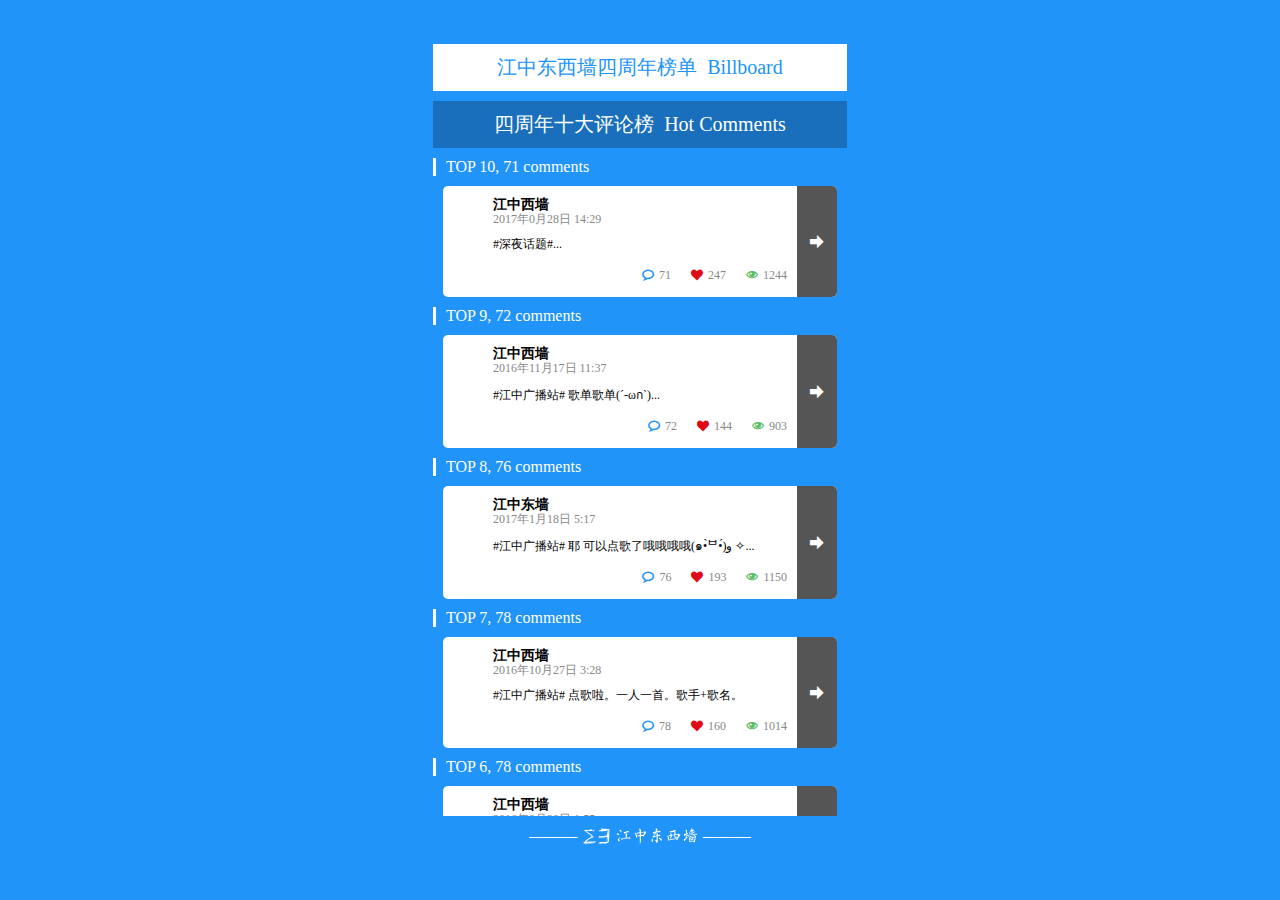
==== index.html @ 1d5637ac "数据" ====
<!DOCTYPE html>
<html>
<head>
    <meta charset="UTF-8" lang="zh-CN">
    <meta name="viewport" content="width=device-width, initial-scale=1, maximum-scale=1">
    <title>江中东西墙</title>
    <link rel="stylesheet" href="css/base.css">
    <link rel="stylesheet" href="css/icon-font.css">
    <link href='https://cdn.webfont.youziku.com/webfonts/nomal/97176/47031/5c10b7ebf629d8084c263a60.css' rel='stylesheet' type='text/css' />
    <link href='http://cdn.webfont.youziku.com/webfonts/nomal/97176/46715/5c122344f629d90a4c90cc54.css' rel='stylesheet' type='text/css' />
    <link href='http://cdn.webfont.youziku.com/webfonts/nomal/97176/19868/5c120f89f629d90a4c90cc3b.css' rel='stylesheet' type='text/css' />
</head>
<body>
<div class="full fit-body bg"></div>
<div class="center-container">
    <div class="main-container">
        <div class="section-container">
            <div class="title">江中东西墙四周年榜单<span class="eng">Billboard</span></div>
        </div>
        <div class="section-container" id="hot-cmt">
            <div class="title sub">四周年十大评论榜<span class="eng">Hot Comments</span></div>
        </div>
        <div class="section-container" id="hot-like">
            <div class="title sub">四周年十大点赞榜<span class="eng">Hot Likes</span></div>
        </div>
        <div class="section-container" id="hot-view">
            <div class="title sub">四周年十大翻阅榜<span class="eng">Hot Views</span></div>
        </div>
        <div class="section-container">
            <div class="title sub">四周年统计榜<span class="eng">Summary</span></div>
            <div class="item">
                <div class="time">累计评论28764条</div>
            </div>
            <div class="item">
                <div class="time">累计点赞707643次</div>
            </div>
            <div class="item">
                <div class="time">累计浏览3780210次</div>
            </div>
        </div>
        <div class="section-container">
            <div class="title">成员墙<span class="eng">Member Wall</span></div>
            <div class="item">
                <div class="time">Born To Be Great</div>
                <div class="member-list">
                    <div class="member-item">
                        <div class="img-fit avatar wall-avatar"></div>
                        <div class="name">江中东墙</div>
                    </div>
                    <div class="member-item">
                        <div class="img-fit avatar wall-avatar"></div>
                        <div class="name">江中西墙</div>
                    </div>
                    <div class="member-item">
                        <div class="img-fit avatar wall-avatar"></div>
                        <div class="name">江元墙</div>
                    </div>
                </div>
            </div>
            <div class="item">
                <div class="time">2014</div>
                <div class="member-list">
                    <div class="member-item">
                        <div class="img-fit avatar" style='background-image: url("https://s.6-79.cn/TYiXG5")'></div>
                        <div class="name">邱浏静</div>
                    </div>
                    <div class="member-item">
                        <div class="img-fit avatar" style='background-image: url("https://s.6-79.cn/ttCxFj")'></div>
                        <div class="name">周依婧</div>
                    </div>
                    <div class="member-item">
                        <div class="img-fit avatar" style='background-image: url("https://s.6-79.cn/OoWDZh")'></div>
                        <div class="name">祝雯钰</div>
                    </div>
                    <div class="member-item">
                        <div class="img-fit avatar" style='background-image: url("https://s.6-79.cn/6KKDNV")'></div>
                        <div class="name">徐浩闻</div>
                    </div>
                    <div class="member-item">
                        <div class="img-fit avatar" style='background-image: url("https://s.6-79.cn/ZA3ubg")'></div>
                        <div class="name">刘奇煚</div>
                    </div>
                </div>
            </div>
            <div class="item">
                <div class="time">2016</div>
                <div class="member-list">
                    <div class="member-item">
                        <div class="img-fit avatar" style='background-image: url("https://s.6-79.cn/ltGu1A")'></div>
                        <div class="name">金央</div>
                    </div>
                    <div class="member-item">
                        <div class="img-fit avatar" style='background-image: url("https://s.6-79.cn/U5r6Hs")'></div>
                        <div class="name">周淑鈺</div>
                    </div>
                    <div class="member-item">
                        <div class="img-fit avatar" style='background-image: url("https://s.6-79.cn/j9e02y")'></div>
                        <div class="name">祝希娟</div>
                    </div>
                    <div class="member-item">
                        <div class="img-fit avatar" style='background-image: url("https://s.6-79.cn/WkUrOl")'></div>
                        <div class="name">吴怡瑄</div>
                    </div>
                </div>
            </div>
            <div class="item">
                <div class="time">2017 & 2018</div>
                <div class="member-list">
                    <div class="secret">在校就读，暂时保密</div>
                </div>
            </div>
        </div>
        <div class="section-container">
            <div class="title">感恩有祢，一路相伴</div>
        </div>
    </div>
    <div class="footer">
        <span class="line">———</span>
        <img class="logo" src="img/we.png" alt="we">
        <img class="logo" src="img/jzdxq.png" alt="jzdxq">
        <span class="line">———</span>
    </div>
</div>
<script src="js/data.js"></script>
<script src="js/base.js"></script>
<script src="js/main.js"></script>
</body>
</html>
---- css/base.css ----
* {
  padding: 0;
  margin: 0;
  box-sizing: border-box;
}
a {
  text-decoration: none;
}
html {
  width: 100%;
  height: 100%;
}
body {
  height: 100%;
  min-height: 568px;
  overflow: scroll;
  width: 100%;
  min-width: 375px;
}
.center-container {
  position: absolute;
  height: 100%;
  min-height: 568px;
  max-height: 812px;
  width: 100%;
  min-width: 375px;
  max-width: 500px;
  overflow: hidden;
}
.center-container div.mask {
  filter: opacity(0.5) brightness(0.6);
  background: white;
}
@media screen and (min-height: 812px) {
  .center-container {
    height: 812px;
    top: calc(50% - 812px / 2);
  }
}
@media screen and (min-width: 500px) {
  .center-container {
    width: 414px;
    left: calc(50% - 414px / 2);
  }
}
.full {
  position: absolute;
  width: 100%;
  height: 100%;
  top: 0;
  left: 0;
}
.full.fit-body {
  min-height: 568px;
  min-width: 375px;
}
.img-fit {
  background-size: cover;
  background-position: center center;
  background-repeat: no-repeat;
  display: inherit;
}
.wall-avatar {
  background-image: url("https://image.6-79.cn/jzdxq/wall.jpeg");
}
.bg-blur {
  position: absolute;
  top: -8px;
  left: -8px;
  width: calc(100% + 2*8px);
  height: calc(100% + 2*8px);
  filter: brightness(70%) blur(8px);
  background-color: black;
}
.img-random {
  background-image: url("https://unsplash.6-79.cn/random/small?quick=1");
}
.light-shadow {
  box-shadow: 1px 3px 10px 0 #c0c0c0;
}
.strong-shadow {
  box-shadow: 1px 3px 10px 0 gray;
}
.animate {
  transition: 0.2s;
}
.hover-strong {
  filter: opacity(0.4);
}
.hover-strong:hover {
  filter: opacity(1);
}
.ptr {
  cursor: pointer;
}
.hidden {
  visibility: hidden;
}
.bg {
  background: #2194f9;
  z-index: -1;
}
.eng {
  font-family: 'COCOGOOSE', serif;
}
div.footer {
  position: absolute;
  bottom: 0;
  height: 40px;
  justify-content: center;
  align-items: center;
  display: flex;
  width: 100%;
}
div.footer span.line {
  height: 16px;
  line-height: 16px;
  vertical-align: middle;
  color: white;
  margin: 0 3px;
}
div.footer img.logo {
  height: 16px;
  margin: 0 3px;
}
div.main-container {
  height: calc(100% - 40px);
  overflow: scroll;
}
div.section-container {
  position: relative;
  width: 100%;
  color: white;
}
div.section-container div.title {
  font-family: 'jphuaifangti164c030b0f17b98', serif;
  font-size: 20px;
  width: 100%;
  background: white;
  color: #2194f9;
  text-align: center;
  padding: 10px 0;
  margin-bottom: 10px;
}
div.section-container div.title span.eng {
  margin-left: 10px;
}
div.section-container div.title.sub {
  background: #196fbb;
  color: white;
}
div.section-container div.item {
  margin-bottom: 10px;
}
div.section-container div.item div.time {
  font-family: 'COCOGOOSE', serif;
  border-left: 3px solid white;
  padding-left: 10px;
  margin-bottom: 10px;
}
div.section-container div.item div.member-list {
  font-size: 0;
}
div.section-container div.item div.member-list div.member-item {
  display: inline-block;
  margin-bottom: 10px;
  width: 33.33%;
  text-align: center;
}
div.section-container div.item div.member-list div.member-item div.avatar {
  width: 60px;
  height: 60px;
  border-radius: 30px;
}
div.section-container div.item div.member-list div.member-item div.name {
  margin-top: 10px;
  width: 100%;
  text-align: center;
  font-size: 14px;
}
div.section-container div.item div.member-list div.secret {
  margin-bottom: 10px;
  margin-left: 10px;
  font-size: 14px;
}
div.section-container div.item div.event-list {
  font-size: 0;
}
div.section-container div.item div.event-list div.event-item {
  font-size: 14px;
}
div.section-container div.item div.event-list div.event-item span.eng {
  letter-spacing: 2px;
}
div.section-container div.item div.event-list div.event-item span.eng.month,
div.section-container div.item div.event-list div.event-item span.text {
  margin-left: 10px;
}
div.section-container div.item div.event-list div.event-item span.eng.day {
  color: #b5dbfd;
}
div.section-container div.item div.shuoshuo {
  overflow: hidden;
  position: relative;
  width: calc(100% - 20px);
  border-radius: 5px;
  background: white;
  padding: 10px;
  margin: 0 10px;
}
div.section-container div.item div.shuoshuo div.header {
  position: relative;
  height: 30px;
  width: calc(100% - 40px);
}
div.section-container div.item div.shuoshuo div.header div {
  display: inline-block;
}
div.section-container div.item div.shuoshuo div.header div.wall-avatar {
  width: 30px;
  height: 30px;
  border-radius: 15px;
}
div.section-container div.item div.shuoshuo div.header div.usertime {
  position: absolute;
  top: 0;
  left: 40px;
}
div.section-container div.item div.shuoshuo div.header div.usertime span {
  position: absolute;
  width: max-content;
}
div.section-container div.item div.shuoshuo div.header div.usertime span.user {
  font-weight: bold;
  font-size: 14px;
  color: black;
}
div.section-container div.item div.shuoshuo div.header div.usertime span.time {
  top: 15px;
  font-size: 12px;
  color: #888;
}
div.section-container div.item div.shuoshuo div.content {
  color: black;
  font-size: 12px;
  margin: 10px 0;
  padding: 0 40px;
  text-align: justify;
}
div.section-container div.item div.shuoshuo div.foot {
  width: 100%;
  text-align: right;
  color: black;
  font-size: 0;
  height: 24px;
  padding-right: 40px;
}
div.section-container div.item div.shuoshuo div.foot span {
  display: inline-block;
  font-size: 12px;
  height: 24px;
  line-height: 24px;
  vertical-align: middle;
}
div.section-container div.item div.shuoshuo div.foot span.icon {
  margin-left: 20px;
}
div.section-container div.item div.shuoshuo div.foot span.icon-cmt {
  color: #2194f9;
}
div.section-container div.item div.shuoshuo div.foot span.icon-like {
  color: #df0a17;
}
div.section-container div.item div.shuoshuo div.foot span.icon-view {
  color: #5bbd63;
}
div.section-container div.item div.shuoshuo div.foot span.num {
  font-family: 'COCOGOOSE', serif;
  margin-left: 5px;
  color: #888;
}
div.section-container div.item div.shuoshuo div.go {
  position: absolute;
  top: 0;
  right: 0;
  height: 100%;
  width: 40px;
  background: #555;
}
div.section-container div.item div.shuoshuo div.go span {
  font-size: 14px;
  position: absolute;
  width: 100%;
  text-align: center;
  top: calc(50% - 7px);
  color: white;
}
/*# sourceMappingURL=base.css.map */
---- css/icon-font.css ----
@font-face {
    font-family: 'icomoon';
    src:  url('../font/icomoon.woff');
    font-weight: normal;
    font-style: normal;
}

[class^="icon-"], [class*=" icon-"] {
    /* use !important to prevent issues with browser extensions that change fonts */
    font-family: 'icomoon', serif !important;
    speak: none;
    font-style: normal;
    font-weight: normal;
    font-variant: normal;
    text-transform: none;
    line-height: 1;

    /* Better Font Rendering =========== */
    -webkit-font-smoothing: antialiased;
    -moz-osx-font-smoothing: grayscale;
}

.icon-cmt:before {
    content: "\e96e";
}
.icon-view:before {
    content: "\e9ce";
}
.icon-like:before {
    content: "\e9da";
}
.icon-go-hd:before {
    content: "\ea04";
}
.icon-go-l:before {
    content: "\ea34";
}
.icon-go-s:before {
    content: "\ea3c";
}
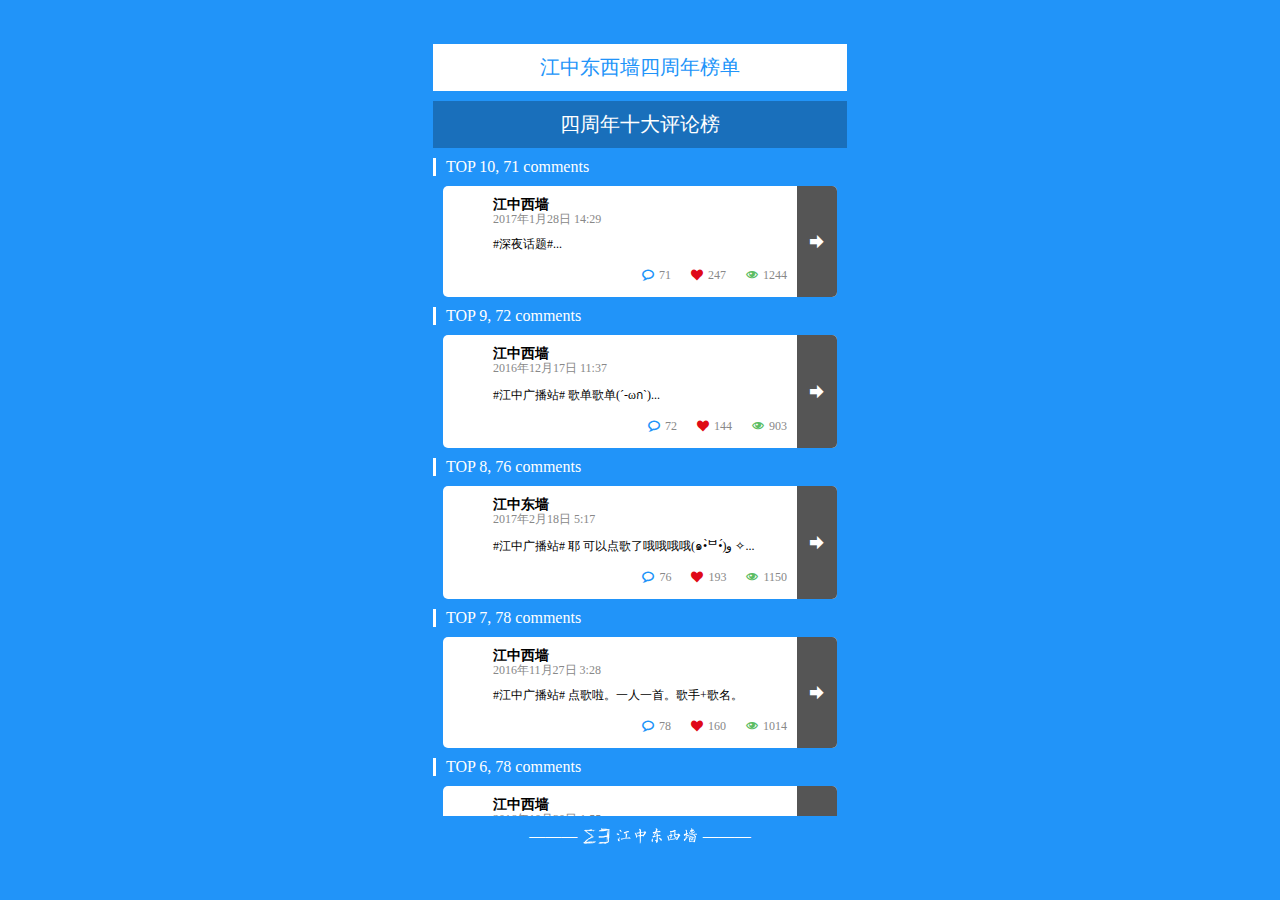
==== commit ede7e662: "成绩墙" ====
--- a/index.html
+++ b/index.html
@@ -7,27 +7,27 @@
     <link rel="stylesheet" href="css/base.css">
     <link rel="stylesheet" href="css/icon-font.css">
     <link href='https://cdn.webfont.youziku.com/webfonts/nomal/97176/47031/5c10b7ebf629d8084c263a60.css' rel='stylesheet' type='text/css' />
-    <link href='http://cdn.webfont.youziku.com/webfonts/nomal/97176/46715/5c122344f629d90a4c90cc54.css' rel='stylesheet' type='text/css' />
-    <link href='http://cdn.webfont.youziku.com/webfonts/nomal/97176/19868/5c120f89f629d90a4c90cc3b.css' rel='stylesheet' type='text/css' />
+    <link href='http://cdn.webfont.youziku.com/webfonts/nomal/97176/46715/5c123f5df629d90a4c90cc62.css' rel='stylesheet' type='text/css' />
+    <link href='https://cdn.webfont.youziku.com/webfonts/nomal/97176/19868/5c120f89f629d90a4c90cc3b.css' rel='stylesheet' type='text/css' />
 </head>
 <body>
 <div class="full fit-body bg"></div>
 <div class="center-container">
     <div class="main-container">
         <div class="section-container">
-            <div class="title">江中东西墙四周年榜单<span class="eng">Billboard</span></div>
+            <div class="title">江中东西墙四周年榜单</div>
         </div>
         <div class="section-container" id="hot-cmt">
-            <div class="title sub">四周年十大评论榜<span class="eng">Hot Comments</span></div>
+            <div class="title sub">四周年十大评论榜</div>
         </div>
         <div class="section-container" id="hot-like">
-            <div class="title sub">四周年十大点赞榜<span class="eng">Hot Likes</span></div>
+            <div class="title sub">四周年十大点赞榜</div>
         </div>
         <div class="section-container" id="hot-view">
-            <div class="title sub">四周年十大翻阅榜<span class="eng">Hot Views</span></div>
-        </div>
-        <div class="section-container">
-            <div class="title sub">四周年统计榜<span class="eng">Summary</span></div>
+            <div class="title sub">四周年十大翻阅榜</div>
+        </div>
+        <div class="section-container">
+            <div class="title sub">四周年统计榜</div>
             <div class="item">
                 <div class="time">累计评论28764条</div>
             </div>
@@ -39,7 +39,160 @@
             </div>
         </div>
         <div class="section-container">
-            <div class="title">成员墙<span class="eng">Member Wall</span></div>
+            <div class="title">成绩单</div>
+            <div class="item">
+                <div class="time">2014</div>
+                <div class="event-list">
+                    <div class="event-item">
+                        <span class="eng month">12</span>
+                        <span class="eng day">12</span>
+                        <span class="text">江中东西墙成立</span>
+                    </div>
+                    <div class="event-item">
+                        <span class="eng month">12</span>
+                        <span class="eng day">13</span>
+                        <span class="text">江中东墙累计点赞量破千</span>
+                    </div>
+                    <div class="event-item">
+                        <span class="eng month">12</span>
+                        <span class="eng day">14</span>
+                        <span class="text">江中西墙累计点赞量破千</span>
+                    </div>
+                </div>
+            </div>
+            <div class="item">
+                <div class="time">2015</div>
+                <div class="event-list">
+                    <div class="event-item">
+                        <span class="eng month">01</span>
+                        <span class="eng day">18</span>
+                        <span class="text">江中东墙累计点赞量破万</span>
+                    </div>
+                    <div class="event-item">
+                        <span class="eng month">09</span>
+                        <span class="eng day">05</span>
+                        <span class="text">江中东西墙第一次招新没招到人</span>
+                    </div>
+                    <div class="event-item">
+                        <span class="eng month">09</span>
+                        <span class="eng day">26</span>
+                        <span class="text">江中西墙累计点赞量破万</span>
+                    </div>
+                    <div class="event-item">
+                        <span class="eng month">10</span>
+                        <span class="eng day">05</span>
+                        <span class="text">江中东墙说说总数破千</span>
+                    </div>
+                </div>
+            </div>
+            <div class="item">
+                <div class="time">2016</div>
+                <div class="event-list">
+                    <div class="event-item">
+                        <span class="eng month">07</span>
+                        <span class="eng day">07</span>
+                        <span class="text">江中东西墙第二次招新</span>
+                    </div>
+                    <div class="event-item">
+                        <span class="eng month">07</span>
+                        <span class="eng day">20</span>
+                        <span class="text">江中东墙累计点赞量破十万</span>
+                    </div>
+                    <div class="event-item">
+                        <span class="eng month">07</span>
+                        <span class="eng day">30</span>
+                        <span class="text">第二代东西墙大家庭成立</span>
+                    </div>
+                    <div class="event-item">
+                        <span class="eng month">09</span>
+                        <span class="eng day">10</span>
+                        <span class="text">举办第一届江中西墙杯·三行情书大赛</span>
+                    </div>
+                    <div class="event-item">
+                        <span class="eng month">09</span>
+                        <span class="eng day">11</span>
+                        <span class="text">江中西墙说说总数破千</span>
+                    </div>
+                    <div class="event-item">
+                        <span class="eng month">09</span>
+                        <span class="eng day">14</span>
+                        <span class="text">举办江中东墙杯·LOGO征集大赛</span>
+                    </div>
+                    <div class="event-item">
+                        <span class="eng month">09</span>
+                        <span class="eng day">30</span>
+                        <span class="text">LOGO征集大赛落幕，LOGO沿用至今</span>
+                    </div>
+                    <div class="event-item">
+                        <span class="eng month">10</span>
+                        <span class="eng day">01</span>
+                        <span class="text">创立青柠文字社</span>
+                    </div>
+                    <div class="event-item">
+                        <span class="eng month">10</span>
+                        <span class="eng day">13</span>
+                        <span class="text">三行情书作品在江山新闻网公众号展示</span>
+                    </div>
+                    <div class="event-item">
+                        <span class="eng month">10</span>
+                        <span class="eng day">16</span>
+                        <span class="text">江中西墙累计点赞量破十万</span>
+                    </div>
+                    <div class="event-item">
+                        <span class="eng month">10</span>
+                        <span class="eng day">17</span>
+                        <span class="text">出版曲枉《感斯人言》，销量破百</span>
+                    </div>
+                    <div class="event-item">
+                        <span class="eng month">10</span>
+                        <span class="eng day">17</span>
+                        <span class="text">第二代半东西墙大家庭成立</span>
+                    </div>
+                    <div class="event-item">
+                        <span class="eng month">10</span>
+                        <span class="eng day">30</span>
+                        <span class="text">与广播站合作，每周推送歌单</span>
+                    </div>
+                </div>
+            </div>
+            <div class="item">
+                <div class="time">2017</div>
+                <div class="event-list">
+                    <div class="event-item">
+                        <span class="eng month">04</span>
+                        <span class="eng day">29</span>
+                        <span class="text">举办第二届江中西墙杯·三行情书大赛</span>
+                    </div>
+                    <div class="event-item">
+                        <span class="eng month">07</span>
+                        <span class="eng day">24</span>
+                        <span class="text">江中东西墙第三次招新</span>
+                    </div>
+                    <div class="event-item">
+                        <span class="eng month">08</span>
+                        <span class="eng day">01</span>
+                        <span class="text">第三代东西墙大家庭成立</span>
+                    </div>
+                </div>
+            </div>
+            <div class="item">
+                <div class="time">2018</div>
+                <div class="event-list">
+                    <div class="event-item">
+                        <span class="eng month">07</span>
+                        <span class="eng day">30</span>
+                        <span class="text">江中东西墙第四次招新</span>
+                    </div>
+                    <div class="event-item">
+                        <span class="eng month">08</span>
+                        <span class="eng day">01</span>
+                        <span class="text">第四代江中东西墙大家庭成立</span>
+                    </div>
+                </div>
+            </div>
+        </div>
+        <div class="section-container">
+            <div class="title">成员墙</div>
             <div class="item">
                 <div class="time">Born To Be Great</div>
                 <div class="member-list">
@@ -58,7 +211,7 @@
                 </div>
             </div>
             <div class="item">
-                <div class="time">2014</div>
+                <div class="time">2014 第一代</div>
                 <div class="member-list">
                     <div class="member-item">
                         <div class="img-fit avatar" style='background-image: url("https://s.6-79.cn/TYiXG5")'></div>
@@ -83,7 +236,7 @@
                 </div>
             </div>
             <div class="item">
-                <div class="time">2016</div>
+                <div class="time">2016 第二代</div>
                 <div class="member-list">
                     <div class="member-item">
                         <div class="img-fit avatar" style='background-image: url("https://s.6-79.cn/ltGu1A")'></div>
@@ -124,5 +277,6 @@
 <script src="js/data.js"></script>
 <script src="js/base.js"></script>
 <script src="js/main.js"></script>
+<!--江中东西墙四周年榜单十大评论点赞翻阅统计成绩员感恩有祢，一路相伴-->
 </body>
 </html>
--- a/css/base.css
+++ b/css/base.css
@@ -133,7 +133,7 @@
   color: white;
 }
 div.section-container div.title {
-  font-family: 'jphuaifangti164c030b0f17b98', serif;
+  font-family: 'jphuaifangti164c70ce3917b98', serif;
   font-size: 20px;
   width: 100%;
   background: white;
@@ -187,17 +187,30 @@
   font-size: 0;
 }
 div.section-container div.item div.event-list div.event-item {
-  font-size: 14px;
+  position: relative;
+  font-size: 14px;
+  height: 28px;
+}
+div.section-container div.item div.event-list div.event-item span {
+  position: absolute;
+  height: 28px;
+  line-height: 28px;
+  vertical-align: middle;
 }
 div.section-container div.item div.event-list div.event-item span.eng {
   letter-spacing: 2px;
 }
-div.section-container div.item div.event-list div.event-item span.eng.month,
-div.section-container div.item div.event-list div.event-item span.text {
-  margin-left: 10px;
+div.section-container div.item div.event-list div.event-item span.eng.month {
+  left: 10px;
+  width: 25px;
+  text-align: right;
 }
 div.section-container div.item div.event-list div.event-item span.eng.day {
   color: #b5dbfd;
+  left: 40px;
+}
+div.section-container div.item div.event-list div.event-item span.text {
+  left: 70px;
 }
 div.section-container div.item div.shuoshuo {
   overflow: hidden;
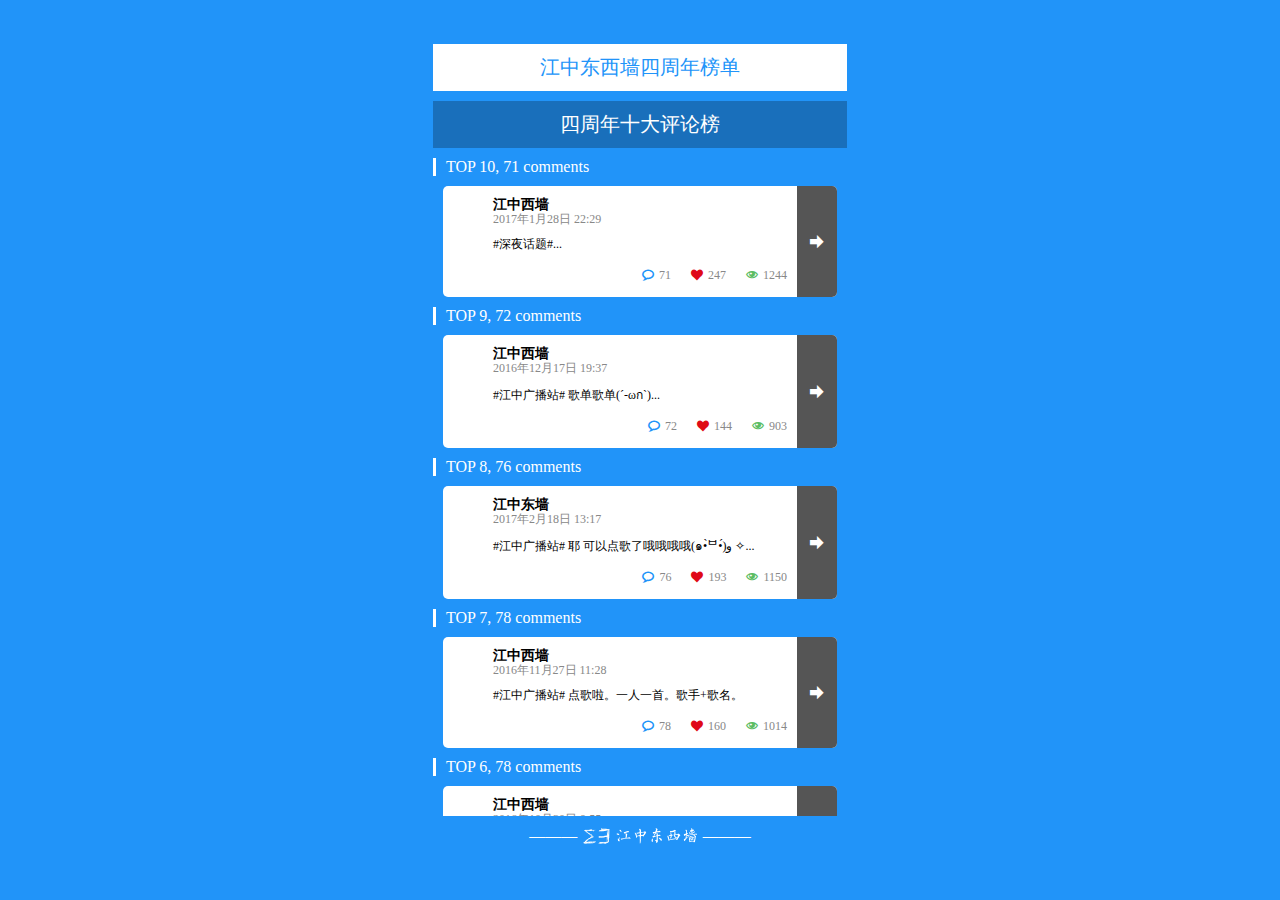
==== commit 18071156: "NO JS" ====
--- a/index.html
+++ b/index.html
@@ -3,11 +3,11 @@
 <head>
     <meta charset="UTF-8" lang="zh-CN">
     <meta name="viewport" content="width=device-width, initial-scale=1, maximum-scale=1">
-    <title>江中东西墙</title>
+    <title>江中东西墙四周年庆</title>
     <link rel="stylesheet" href="css/base.css">
     <link rel="stylesheet" href="css/icon-font.css">
     <link href='https://cdn.webfont.youziku.com/webfonts/nomal/97176/47031/5c10b7ebf629d8084c263a60.css' rel='stylesheet' type='text/css' />
-    <link href='http://cdn.webfont.youziku.com/webfonts/nomal/97176/46715/5c123f5df629d90a4c90cc62.css' rel='stylesheet' type='text/css' />
+    <link href='https://cdn.webfont.youziku.com/webfonts/nomal/97176/46715/5c123f5df629d90a4c90cc62.css' rel='stylesheet' type='text/css' />
     <link href='https://cdn.webfont.youziku.com/webfonts/nomal/97176/19868/5c120f89f629d90a4c90cc3b.css' rel='stylesheet' type='text/css' />
 </head>
 <body>
@@ -17,15 +17,594 @@
         <div class="section-container">
             <div class="title">江中东西墙四周年榜单</div>
         </div>
+        <!--<div class="section-container" id="hot-cmt">-->
+            <!--<div class="title sub">四周年十大评论榜</div>-->
+        <!--</div>-->
+        <!--<div class="section-container" id="hot-like">-->
+            <!--<div class="title sub">四周年十大点赞榜</div>-->
+        <!--</div>-->
+        <!--<div class="section-container" id="hot-view">-->
+            <!--<div class="title sub">四周年十大翻阅榜</div>-->
+        <!--</div>-->
         <div class="section-container" id="hot-cmt">
             <div class="title sub">四周年十大评论榜</div>
-        </div>
+            <div class="item">
+                <div class="time">TOP 10, 71 comments</div>
+                <div class="shuoshuo">
+                    <div class="header">
+                        <div class="wall-avatar img-fit"></div>
+                        <div class="usertime"><span class="user">江中西墙</span><span class="time">2017年1月28日 22:29</span></div>
+                    </div>
+                    <div class="content">#深夜话题#...</div>
+                    <div class="foot">
+                        <span class="icon icon-cmt"></span><span class="num">71</span>
+                        <span class="icon icon-like"></span><span class="num">247</span>
+                        <span class="icon icon-view"></span><span class="num">1244</span>
+                    </div>
+                    <a target="_blank" href="https://user.qzone.qq.com/2485931633/mood/714e2c94acaa8c5865fa0c00">
+                        <div class="go">
+                            <span class="icon icon-go-l"></span>
+                        </div>
+                    </a>
+                </div>
+            </div><div class="item">
+            <div class="time">TOP 9, 72 comments</div>
+            <div class="shuoshuo">
+                <div class="header">
+                    <div class="wall-avatar img-fit"></div>
+                    <div class="usertime"><span class="user">江中西墙</span><span class="time">2016年12月17日 19:37</span></div>
+                </div>
+                <div class="content">#江中广播站# 歌单歌单(´-ωก`)...</div>
+                <div class="foot">
+                    <span class="icon icon-cmt"></span><span class="num">72</span>
+                    <span class="icon icon-like"></span><span class="num">144</span>
+                    <span class="icon icon-view"></span><span class="num">903</span>
+                </div>
+                <a target="_blank" href="https://user.qzone.qq.com/2485931633/mood/714e2c947f23555862810c00">
+                    <div class="go">
+                        <span class="icon icon-go-l"></span>
+                    </div>
+                </a>
+            </div>
+        </div><div class="item">
+            <div class="time">TOP 8, 76 comments</div>
+            <div class="shuoshuo">
+                <div class="header">
+                    <div class="wall-avatar img-fit"></div>
+                    <div class="usertime"><span class="user">江中东墙</span><span class="time">2017年2月18日 13:17</span></div>
+                </div>
+                <div class="content">#江中广播站# 耶 可以点歌了哦哦哦哦(๑•̀ᄇ•́)و ✧...</div>
+                <div class="foot">
+                    <span class="icon icon-cmt"></span><span class="num">76</span>
+                    <span class="icon icon-like"></span><span class="num">193</span>
+                    <span class="icon icon-view"></span><span class="num">1150</span>
+                </div>
+                <a target="_blank" href="https://user.qzone.qq.com/1493732945/mood/518e0859e2d8a758ee200200">
+                    <div class="go">
+                        <span class="icon icon-go-l"></span>
+                    </div>
+                </a>
+            </div>
+        </div><div class="item">
+            <div class="time">TOP 7, 78 comments</div>
+            <div class="shuoshuo">
+                <div class="header">
+                    <div class="wall-avatar img-fit"></div>
+                    <div class="usertime"><span class="user">江中西墙</span><span class="time">2016年11月27日 11:28</span></div>
+                </div>
+                <div class="content">#江中广播站# 点歌啦。一人一首。歌手+歌名。</div>
+                <div class="foot">
+                    <span class="icon icon-cmt"></span><span class="num">78</span>
+                    <span class="icon icon-like"></span><span class="num">160</span>
+                    <span class="icon icon-view"></span><span class="num">1014</span>
+                </div>
+                <a target="_blank" href="https://user.qzone.qq.com/2485931633/mood/714e2c94f5523a589be10700">
+                    <div class="go">
+                        <span class="icon icon-go-l"></span>
+                    </div>
+                </a>
+            </div>
+        </div><div class="item">
+            <div class="time">TOP 6, 78 comments</div>
+            <div class="shuoshuo">
+                <div class="header">
+                    <div class="wall-avatar img-fit"></div>
+                    <div class="usertime"><span class="user">江中西墙</span><span class="time">2016年10月30日 9:55</span></div>
+                </div>
+                <div class="content">#江中广播站# 征集下周歌单，小伙伴会来收集喔！</div>
+                <div class="foot">
+                    <span class="icon icon-cmt"></span><span class="num">78</span>
+                    <span class="icon icon-like"></span><span class="num">161</span>
+                    <span class="icon icon-view"></span><span class="num">805</span>
+                </div>
+                <a target="_blank" href="https://user.qzone.qq.com/2485931633/mood/714e2c941153155825d40c00">
+                    <div class="go">
+                        <span class="icon icon-go-l"></span>
+                    </div>
+                </a>
+            </div>
+        </div><div class="item">
+            <div class="time">TOP 5, 81 comments</div>
+            <div class="shuoshuo">
+                <div class="header">
+                    <div class="wall-avatar img-fit"></div>
+                    <div class="usertime"><span class="user">江中西墙</span><span class="time">2017年1月7日 20:56</span></div>
+                </div>
+                <div class="content">#江中广播站# 故事的刻意 在我说我很独立 ...</div>
+                <div class="foot">
+                    <span class="icon icon-cmt"></span><span class="num">81</span>
+                    <span class="icon icon-like"></span><span class="num">186</span>
+                    <span class="icon icon-view"></span><span class="num">1071</span>
+                </div>
+                <a target="_blank" href="https://user.qzone.qq.com/2485931633/mood/714e2c9460e570581d7d0c00">
+                    <div class="go">
+                        <span class="icon icon-go-l"></span>
+                    </div>
+                </a>
+            </div>
+        </div><div class="item">
+            <div class="time">TOP 4, 89 comments</div>
+            <div class="shuoshuo">
+                <div class="header">
+                    <div class="wall-avatar img-fit"></div>
+                    <div class="usertime"><span class="user">江中东墙</span><span class="time">2016年6月9日 12:16</span></div>
+                </div>
+                <div class="content">#江中西墙# to zgl[表情]</div>
+                <div class="foot">
+                    <span class="icon icon-cmt"></span><span class="num">89</span>
+                    <span class="icon icon-like"></span><span class="num">109</span>
+                    <span class="icon icon-view"></span><span class="num">752</span>
+                </div>
+                <a target="_blank" href="https://user.qzone.qq.com/1493732945/mood/518e0859aaed585779920200">
+                    <div class="go">
+                        <span class="icon icon-go-l"></span>
+                    </div>
+                </a>
+            </div>
+        </div><div class="item">
+            <div class="time">TOP 3, 111 comments</div>
+            <div class="shuoshuo">
+                <div class="header">
+                    <div class="wall-avatar img-fit"></div>
+                    <div class="usertime"><span class="user">江中西墙</span><span class="time">2016年11月12日 21:54</span></div>
+                </div>
+                <div class="content">下周想听什么歌？...</div>
+                <div class="foot">
+                    <span class="icon icon-cmt"></span><span class="num">111</span>
+                    <span class="icon icon-like"></span><span class="num">198</span>
+                    <span class="icon icon-view"></span><span class="num">1052</span>
+                </div>
+                <a target="_blank" href="https://user.qzone.qq.com/2485931633/mood/714e2c94301f27587c8e0800">
+                    <div class="go">
+                        <span class="icon icon-go-l"></span>
+                    </div>
+                </a>
+            </div>
+        </div><div class="item">
+            <div class="time">TOP 2, 132 comments</div>
+            <div class="shuoshuo">
+                <div class="header">
+                    <div class="wall-avatar img-fit"></div>
+                    <div class="usertime"><span class="user">江中西墙</span><span class="time">2016年7月9日 22:46</span></div>
+                </div>
+                <div class="content">老人以 “一个星期没发的日子我们也过来了” 的理由 特许墙墙 全员放假!!! 在...</div>
+                <div class="foot">
+                    <span class="icon icon-cmt"></span><span class="num">132</span>
+                    <span class="icon icon-like"></span><span class="num">173</span>
+                    <span class="icon icon-view"></span><span class="num">500</span>
+                </div>
+                <a target="_blank" href="https://user.qzone.qq.com/2485931633/mood/714e2c943e0e81577e300a00">
+                    <div class="go">
+                        <span class="icon icon-go-l"></span>
+                    </div>
+                </a>
+            </div>
+        </div><div class="item">
+            <div class="time">TOP 1, 138 comments</div>
+            <div class="shuoshuo">
+                <div class="header">
+                    <div class="wall-avatar img-fit"></div>
+                    <div class="usertime"><span class="user">江中西墙</span><span class="time">2017年4月13日 23:11</span></div>
+                </div>
+                <div class="content">#江中广播站#点歌啦！</div>
+                <div class="foot">
+                    <span class="icon icon-cmt"></span><span class="num">138</span>
+                    <span class="icon icon-like"></span><span class="num">170</span>
+                    <span class="icon icon-view"></span><span class="num">1158</span>
+                </div>
+                <a target="_blank" href="https://user.qzone.qq.com/2485931633/mood/714e2c940995ef5892c50d00">
+                    <div class="go">
+                        <span class="icon icon-go-l"></span>
+                    </div>
+                </a>
+            </div>
+        </div></div>
         <div class="section-container" id="hot-like">
             <div class="title sub">四周年十大点赞榜</div>
-        </div>
+            <div class="item">
+                <div class="time">TOP 10, 536 likes</div>
+                <div class="shuoshuo">
+                    <div class="header">
+                        <div class="wall-avatar img-fit"></div>
+                        <div class="usertime"><span class="user">江中西墙</span><span class="time">2016年11月4日 15:41</span></div>
+                    </div>
+                    <div class="content">#东东求问# 寻找一件粉白的衣服</div>
+                    <div class="foot">
+                        <span class="icon icon-cmt"></span><span class="num">0</span>
+                        <span class="icon icon-like"></span><span class="num">536</span>
+                        <span class="icon icon-view"></span><span class="num">608</span>
+                    </div>
+                    <a target="_blank" href="https://user.qzone.qq.com/2485931633/mood/714e2c94963b1c58129c0300">
+                        <div class="go">
+                            <span class="icon icon-go-l"></span>
+                        </div>
+                    </a>
+                </div>
+            </div><div class="item">
+            <div class="time">TOP 9, 537 likes</div>
+            <div class="shuoshuo">
+                <div class="header">
+                    <div class="wall-avatar img-fit"></div>
+                    <div class="usertime"><span class="user">江中东墙</span><span class="time">2017年1月19日 22:23</span></div>
+                </div>
+                <div class="content">#母校回访宣讲# 大家可以选择适合自己的场次去听哦...</div>
+                <div class="foot">
+                    <span class="icon icon-cmt"></span><span class="num">4</span>
+                    <span class="icon icon-like"></span><span class="num">537</span>
+                    <span class="icon icon-view"></span><span class="num">1032</span>
+                </div>
+                <a target="_blank" href="https://user.qzone.qq.com/1493732945/mood/518e0859c6cb80585e500000">
+                    <div class="go">
+                        <span class="icon icon-go-l"></span>
+                    </div>
+                </a>
+            </div>
+        </div><div class="item">
+            <div class="time">TOP 8, 572 likes</div>
+            <div class="shuoshuo">
+                <div class="header">
+                    <div class="wall-avatar img-fit"></div>
+                    <div class="usertime"><span class="user">江中东墙</span><span class="time">2016年10月16日 17:48</span></div>
+                </div>
+                <div class="content">今天是张瑶老师和石海龙老师的婚礼，祝：</div>
+                <div class="foot">
+                    <span class="icon icon-cmt"></span><span class="num">60</span>
+                    <span class="icon icon-like"></span><span class="num">572</span>
+                    <span class="icon icon-view"></span><span class="num">1674</span>
+                </div>
+                <a target="_blank" href="https://user.qzone.qq.com/1493732945/mood/518e0859dc4c0358fd0e0e00">
+                    <div class="go">
+                        <span class="icon icon-go-l"></span>
+                    </div>
+                </a>
+            </div>
+        </div><div class="item">
+            <div class="time">TOP 7, 581 likes</div>
+            <div class="shuoshuo">
+                <div class="header">
+                    <div class="wall-avatar img-fit"></div>
+                    <div class="usertime"><span class="user">江中东墙</span><span class="time">2016年9月24日 21:25</span></div>
+                </div>
+                <div class="content">#江中西墙杯·三行情书#...</div>
+                <div class="foot">
+                    <span class="icon icon-cmt"></span><span class="num">53</span>
+                    <span class="icon icon-like"></span><span class="num">581</span>
+                    <span class="icon icon-view"></span><span class="num">1267</span>
+                </div>
+                <a target="_blank" href="https://user.qzone.qq.com/1493732945/mood/518e0859c27ee657ee7d0d00">
+                    <div class="go">
+                        <span class="icon icon-go-l"></span>
+                    </div>
+                </a>
+            </div>
+        </div><div class="item">
+            <div class="time">TOP 6, 631 likes</div>
+            <div class="shuoshuo">
+                <div class="header">
+                    <div class="wall-avatar img-fit"></div>
+                    <div class="usertime"><span class="user">江中东墙</span><span class="time">2016年11月27日 11:9</span></div>
+                </div>
+                <div class="content">大家十分期待的十佳歌手的决赛就要开始啦，因为很多同学都在问时间地点，尽管学生会已...</div>
+                <div class="foot">
+                    <span class="icon icon-cmt"></span><span class="num">6</span>
+                    <span class="icon icon-like"></span><span class="num">631</span>
+                    <span class="icon icon-view"></span><span class="num">1277</span>
+                </div>
+                <a target="_blank" href="https://user.qzone.qq.com/1493732945/mood/518e0859614e3a58ddb20800">
+                    <div class="go">
+                        <span class="icon icon-go-l"></span>
+                    </div>
+                </a>
+            </div>
+        </div><div class="item">
+            <div class="time">TOP 5, 830 likes</div>
+            <div class="shuoshuo">
+                <div class="header">
+                    <div class="wall-avatar img-fit"></div>
+                    <div class="usertime"><span class="user">江中西墙</span><span class="time">2016年11月4日 22:27</span></div>
+                </div>
+                <div class="content">睡一觉就有好消息 准有的</div>
+                <div class="foot">
+                    <span class="icon icon-cmt"></span><span class="num">2</span>
+                    <span class="icon icon-like"></span><span class="num">830</span>
+                    <span class="icon icon-view"></span><span class="num">980</span>
+                </div>
+                <a target="_blank" href="https://user.qzone.qq.com/2485931633/mood/714e2c94ed9a1c582ad00b00">
+                    <div class="go">
+                        <span class="icon icon-go-l"></span>
+                    </div>
+                </a>
+            </div>
+        </div><div class="item">
+            <div class="time">TOP 4, 1058 likes</div>
+            <div class="shuoshuo">
+                <div class="header">
+                    <div class="wall-avatar img-fit"></div>
+                    <div class="usertime"><span class="user">江中东墙</span><span class="time">2014年12月26日 16:11</span></div>
+                </div>
+                <div class="content">#江中表白东墙#to王敏辉[表情]</div>
+                <div class="foot">
+                    <span class="icon icon-cmt"></span><span class="num">1</span>
+                    <span class="icon icon-like"></span><span class="num">1058</span>
+                    <span class="icon icon-view"></span><span class="num">203</span>
+                </div>
+                <a target="_blank" href="https://user.qzone.qq.com/1493732945/mood/518e08592c189d545c270000">
+                    <div class="go">
+                        <span class="icon icon-go-l"></span>
+                    </div>
+                </a>
+            </div>
+        </div><div class="item">
+            <div class="time">TOP 3, 1468 likes</div>
+            <div class="shuoshuo">
+                <div class="header">
+                    <div class="wall-avatar img-fit"></div>
+                    <div class="usertime"><span class="user">江中东墙</span><span class="time">2016年9月25日 10:34</span></div>
+                </div>
+                <div class="content">#江中西墙杯·三行情书#...</div>
+                <div class="foot">
+                    <span class="icon icon-cmt"></span><span class="num">15</span>
+                    <span class="icon icon-like"></span><span class="num">1468</span>
+                    <span class="icon icon-view"></span><span class="num">1129</span>
+                </div>
+                <a target="_blank" href="https://user.qzone.qq.com/1493732945/mood/518e0859ac37e7574b0c0700">
+                    <div class="go">
+                        <span class="icon icon-go-l"></span>
+                    </div>
+                </a>
+            </div>
+        </div><div class="item">
+            <div class="time">TOP 2, 1778 likes</div>
+            <div class="shuoshuo">
+                <div class="header">
+                    <div class="wall-avatar img-fit"></div>
+                    <div class="usertime"><span class="user">江中东墙</span><span class="time">2016年5月29日 21:57</span></div>
+                </div>
+                <div class="content">拿今夜的感动 换九天后海阔天空 [表情][表情][表情]江中加油加油加油 高考必...</div>
+                <div class="foot">
+                    <span class="icon icon-cmt"></span><span class="num">3</span>
+                    <span class="icon icon-like"></span><span class="num">1778</span>
+                    <span class="icon icon-view"></span><span class="num">691</span>
+                </div>
+                <a target="_blank" href="https://user.qzone.qq.com/1493732945/mood/518e085942f54a5781630100">
+                    <div class="go">
+                        <span class="icon icon-go-l"></span>
+                    </div>
+                </a>
+            </div>
+        </div><div class="item">
+            <div class="time">TOP 1, 1905 likes</div>
+            <div class="shuoshuo">
+                <div class="header">
+                    <div class="wall-avatar img-fit"></div>
+                    <div class="usertime"><span class="user">江中东墙</span><span class="time">2017年6月1日 22:58</span></div>
+                </div>
+                <div class="content">送你们到站台了 可以出征了[表情]</div>
+                <div class="foot">
+                    <span class="icon icon-cmt"></span><span class="num">13</span>
+                    <span class="icon icon-like"></span><span class="num">1905</span>
+                    <span class="icon icon-view"></span><span class="num">1480</span>
+                </div>
+                <a target="_blank" href="https://user.qzone.qq.com/1493732945/mood/518e0859822b30595cf60500">
+                    <div class="go">
+                        <span class="icon icon-go-l"></span>
+                    </div>
+                </a>
+            </div>
+        </div></div>
         <div class="section-container" id="hot-view">
             <div class="title sub">四周年十大翻阅榜</div>
-        </div>
+            <div class="item">
+                <div class="time">TOP 10, 2341 views</div>
+                <div class="shuoshuo">
+                    <div class="header">
+                        <div class="wall-avatar img-fit"></div>
+                        <div class="usertime"><span class="user">江中西墙</span><span class="time">2018年11月7日 15:5</span></div>
+                    </div>
+                    <div class="content">#江中西墙# 快来看看叭～</div>
+                    <div class="foot">
+                        <span class="icon icon-cmt"></span><span class="num">9</span>
+                        <span class="icon icon-like"></span><span class="num">241</span>
+                        <span class="icon icon-view"></span><span class="num">2341</span>
+                    </div>
+                    <a target="_blank" href="https://user.qzone.qq.com/2485931633/mood/714e2c94a08ee25b6ba30100">
+                        <div class="go">
+                            <span class="icon icon-go-l"></span>
+                        </div>
+                    </a>
+                </div>
+            </div><div class="item">
+            <div class="time">TOP 9, 2365 views</div>
+            <div class="shuoshuo">
+                <div class="header">
+                    <div class="wall-avatar img-fit"></div>
+                    <div class="usertime"><span class="user">江中东墙</span><span class="time">2018年1月1日 10:34</span></div>
+                </div>
+                <div class="content">#江中东墙#2018的第一条不要太虐狗哦</div>
+                <div class="foot">
+                    <span class="icon icon-cmt"></span><span class="num">5</span>
+                    <span class="icon icon-like"></span><span class="num">221</span>
+                    <span class="icon icon-view"></span><span class="num">2365</span>
+                </div>
+                <a target="_blank" href="https://user.qzone.qq.com/1493732945/mood/518e0859199e495a1ceb0e00">
+                    <div class="go">
+                        <span class="icon icon-go-l"></span>
+                    </div>
+                </a>
+            </div>
+        </div><div class="item">
+            <div class="time">TOP 8, 2436 views</div>
+            <div class="shuoshuo">
+                <div class="header">
+                    <div class="wall-avatar img-fit"></div>
+                    <div class="usertime"><span class="user">江中西墙</span><span class="time">2018年11月7日 6:25</span></div>
+                </div>
+                <div class="content">#江中西墙# “优秀是一种习惯”</div>
+                <div class="foot">
+                    <span class="icon icon-cmt"></span><span class="num">3</span>
+                    <span class="icon icon-like"></span><span class="num">262</span>
+                    <span class="icon icon-view"></span><span class="num">2436</span>
+                </div>
+                <a target="_blank" href="https://user.qzone.qq.com/2485931633/mood/714e2c94cf14e25b70ea0900">
+                    <div class="go">
+                        <span class="icon icon-go-l"></span>
+                    </div>
+                </a>
+            </div>
+        </div><div class="item">
+            <div class="time">TOP 7, 2464 views</div>
+            <div class="shuoshuo">
+                <div class="header">
+                    <div class="wall-avatar img-fit"></div>
+                    <div class="usertime"><span class="user">江中东墙</span><span class="time">2018年4月10日 14:46</span></div>
+                </div>
+                <div class="content">#江中东墙#...</div>
+                <div class="foot">
+                    <span class="icon icon-cmt"></span><span class="num">11</span>
+                    <span class="icon icon-like"></span><span class="num">242</span>
+                    <span class="icon icon-view"></span><span class="num">2464</span>
+                </div>
+                <a target="_blank" href="https://user.qzone.qq.com/1493732945/mood/518e0859c65dcc5afd820400">
+                    <div class="go">
+                        <span class="icon icon-go-l"></span>
+                    </div>
+                </a>
+            </div>
+        </div><div class="item">
+            <div class="time">TOP 6, 2484 views</div>
+            <div class="shuoshuo">
+                <div class="header">
+                    <div class="wall-avatar img-fit"></div>
+                    <div class="usertime"><span class="user">江中西墙</span><span class="time">2018年11月9日 12:48</span></div>
+                </div>
+                <div class="content">#江中西墙#...</div>
+                <div class="foot">
+                    <span class="icon icon-cmt"></span><span class="num">2</span>
+                    <span class="icon icon-like"></span><span class="num">250</span>
+                    <span class="icon icon-view"></span><span class="num">2484</span>
+                </div>
+                <a target="_blank" href="https://user.qzone.qq.com/2485931633/mood/714e2c94a911e55b3c420600">
+                    <div class="go">
+                        <span class="icon icon-go-l"></span>
+                    </div>
+                </a>
+            </div>
+        </div><div class="item">
+            <div class="time">TOP 5, 2626 views</div>
+            <div class="shuoshuo">
+                <div class="header">
+                    <div class="wall-avatar img-fit"></div>
+                    <div class="usertime"><span class="user">江中西墙</span><span class="time">2017年12月31日 7:45</span></div>
+                </div>
+                <div class="content">#江中西墙#桃花嫣然出篱笑   似开未开最有情</div>
+                <div class="foot">
+                    <span class="icon icon-cmt"></span><span class="num">3</span>
+                    <span class="icon icon-like"></span><span class="num">265</span>
+                    <span class="icon icon-view"></span><span class="num">2626</span>
+                </div>
+                <a target="_blank" href="https://user.qzone.qq.com/2485931633/mood/714e2c94fd24485a07130800">
+                    <div class="go">
+                        <span class="icon icon-go-l"></span>
+                    </div>
+                </a>
+            </div>
+        </div><div class="item">
+            <div class="time">TOP 4, 2800 views</div>
+            <div class="shuoshuo">
+                <div class="header">
+                    <div class="wall-avatar img-fit"></div>
+                    <div class="usertime"><span class="user">江中西墙</span><span class="time">2018年11月25日 17:13</span></div>
+                </div>
+                <div class="content">#江中西墙#</div>
+                <div class="foot">
+                    <span class="icon icon-cmt"></span><span class="num">16</span>
+                    <span class="icon icon-like"></span><span class="num">419</span>
+                    <span class="icon icon-view"></span><span class="num">2800</span>
+                </div>
+                <a target="_blank" href="https://user.qzone.qq.com/2485931633/mood/714e2c94a467fa5b31be0e00">
+                    <div class="go">
+                        <span class="icon icon-go-l"></span>
+                    </div>
+                </a>
+            </div>
+        </div><div class="item">
+            <div class="time">TOP 3, 2864 views</div>
+            <div class="shuoshuo">
+                <div class="header">
+                    <div class="wall-avatar img-fit"></div>
+                    <div class="usertime"><span class="user">江中西墙</span><span class="time">2017年12月30日 15:41</span></div>
+                </div>
+                <div class="content">#江中西墙#江中最有爱的两个剧组*^_^*</div>
+                <div class="foot">
+                    <span class="icon icon-cmt"></span><span class="num">10</span>
+                    <span class="icon icon-like"></span><span class="num">356</span>
+                    <span class="icon icon-view"></span><span class="num">2864</span>
+                </div>
+                <a target="_blank" href="https://user.qzone.qq.com/2485931633/mood/714e2c943e43475af0010f00">
+                    <div class="go">
+                        <span class="icon icon-go-l"></span>
+                    </div>
+                </a>
+            </div>
+        </div><div class="item">
+            <div class="time">TOP 2, 3347 views</div>
+            <div class="shuoshuo">
+                <div class="header">
+                    <div class="wall-avatar img-fit"></div>
+                    <div class="usertime"><span class="user">江中东墙</span><span class="time">2018年11月25日 12:19</span></div>
+                </div>
+                <div class="content">＃江中东墙＃江山中学八十周年纪念日</div>
+                <div class="foot">
+                    <span class="icon icon-cmt"></span><span class="num">12</span>
+                    <span class="icon icon-like"></span><span class="num">367</span>
+                    <span class="icon icon-view"></span><span class="num">3347</span>
+                </div>
+                <a target="_blank" href="https://user.qzone.qq.com/1493732945/mood/518e0859dc22fa5b44730b00">
+                    <div class="go">
+                        <span class="icon icon-go-l"></span>
+                    </div>
+                </a>
+            </div>
+        </div><div class="item">
+            <div class="time">TOP 1, 3422 views</div>
+            <div class="shuoshuo">
+                <div class="header">
+                    <div class="wall-avatar img-fit"></div>
+                    <div class="usertime"><span class="user">江中西墙</span><span class="time">2018年11月10日 13:30</span></div>
+                </div>
+                <div class="content">#江中西墙#</div>
+                <div class="foot">
+                    <span class="icon icon-cmt"></span><span class="num">15</span>
+                    <span class="icon icon-like"></span><span class="num">320</span>
+                    <span class="icon icon-view"></span><span class="num">3422</span>
+                </div>
+                <a target="_blank" href="https://user.qzone.qq.com/2485931633/mood/714e2c94086de65befa80200">
+                    <div class="go">
+                        <span class="icon icon-go-l"></span>
+                    </div>
+                </a>
+            </div>
+        </div></div>
         <div class="section-container">
             <div class="title sub">四周年统计榜</div>
             <div class="item">
@@ -263,8 +842,29 @@
                 </div>
             </div>
         </div>
-        <div class="section-container">
+        <div class="section-container white">
             <div class="title">感恩有祢，一路相伴</div>
+            <div class="item">
+                <div class="time"><span>四周年专属T恤</span></div>
+                <div class="tshirt img-contain" style='background-image: url("https://image.6-79.cn/jzdxq/t-shirt/v2r1.png")'></div>
+                <div class="tshirt img-contain" style='background-image: url("https://image.6-79.cn/jzdxq/t-shirt/v2r2.png")'></div>
+                <div class="tshirt img-contain" style='background-image: url("https://image.6-79.cn/jzdxq/t-shirt/v2y1.png")'></div>
+                <div class="tshirt img-contain" style='background-image: url("https://image.6-79.cn/jzdxq/t-shirt/v2y2.png")'></div>
+                <div class="tshirt img-contain" style='background-image: url("https://image.6-79.cn/jzdxq/t-shirt/v2g1.png")'></div>
+                <div class="tshirt img-contain" style='background-image: url("https://image.6-79.cn/jzdxq/t-shirt/v2g2.png")'></div>
+            </div>
+            <div class="item">
+                <div class="time"><span>东西墙明信片</span></div>
+                <div class="postcard img-contain" style='background-image: url("https://image.6-79.cn/jzdxq/postcard/blue.jpg")'></div>
+                <div class="postcard img-contain" style='background-image: url("https://image.6-79.cn/jzdxq/postcard/gray.jpg")'></div>
+                <div class="postcard img-contain" style='background-image: url("https://image.6-79.cn/jzdxq/postcard/orange.jpg")'></div>
+                <div class="postcard img-contain" style='background-image: url("https://image.6-79.cn/jzdxq/postcard/pinkgray.jpg")'></div>
+                <div class="postcard img-contain" style='background-image: url("https://image.6-79.cn/jzdxq/postcard/grassgreen.jpg")'></div>
+            </div>
+            <div class="item">
+                <div class="time"><span>东西墙徽章</span></div>
+                <div class="text">正在筹备，敬请期待…</div>
+            </div>
         </div>
     </div>
     <div class="footer">
@@ -274,9 +874,9 @@
         <span class="line">———</span>
     </div>
 </div>
-<script src="js/data.js"></script>
-<script src="js/base.js"></script>
-<script src="js/main.js"></script>
+<!--<script src="js/data.js"></script>-->
+<!--<script src="js/base.js"></script>-->
+<!--<script src="js/main.js"></script>-->
 <!--江中东西墙四周年榜单十大评论点赞翻阅统计成绩员感恩有祢，一路相伴-->
 </body>
 </html>
--- a/css/base.css
+++ b/css/base.css
@@ -56,6 +56,12 @@
 }
 .img-fit {
   background-size: cover;
+  background-position: center center;
+  background-repeat: no-repeat;
+  display: inherit;
+}
+.img-contain {
+  background-size: contain;
   background-position: center center;
   background-repeat: no-repeat;
   display: inherit;
@@ -127,6 +133,25 @@
   height: calc(100% - 40px);
   overflow: scroll;
 }
+div.section-container.white {
+  background: white;
+  color: #2194f9;
+}
+div.section-container.white div.item div.time {
+  margin-top: 20px;
+  width: 100%;
+  text-align: center;
+}
+div.section-container.white div.item div.time span {
+  border-top: 2px solid #2194f9;
+}
+div.section-container.white div.item div.text {
+  width: 100%;
+  text-align: center;
+  color: #888;
+  font-size: 12px;
+  padding-bottom: 20px;
+}
 div.section-container {
   position: relative;
   width: 100%;
@@ -151,12 +176,14 @@
 }
 div.section-container div.item {
   margin-bottom: 10px;
+  font-size: 0;
 }
 div.section-container div.item div.time {
   font-family: 'COCOGOOSE', serif;
   border-left: 3px solid white;
   padding-left: 10px;
   margin-bottom: 10px;
+  font-size: 16px;
 }
 div.section-container div.item div.member-list {
   font-size: 0;
@@ -308,4 +335,21 @@
   top: calc(50% - 7px);
   color: white;
 }
+div.tshirt {
+  display: inline-block;
+  height: 200px;
+  width: 50%;
+  margin: 10px 0;
+}
+div.postcard {
+  width: 100%;
+  height: 200px;
+  margin: 10px 0;
+}
+div.postcard:after {
+  content: '样品';
+  font-size: 50px;
+  color: rgba(255, 255, 255, 0.3);
+  margin-left: 80px;
+}
 /*# sourceMappingURL=base.css.map */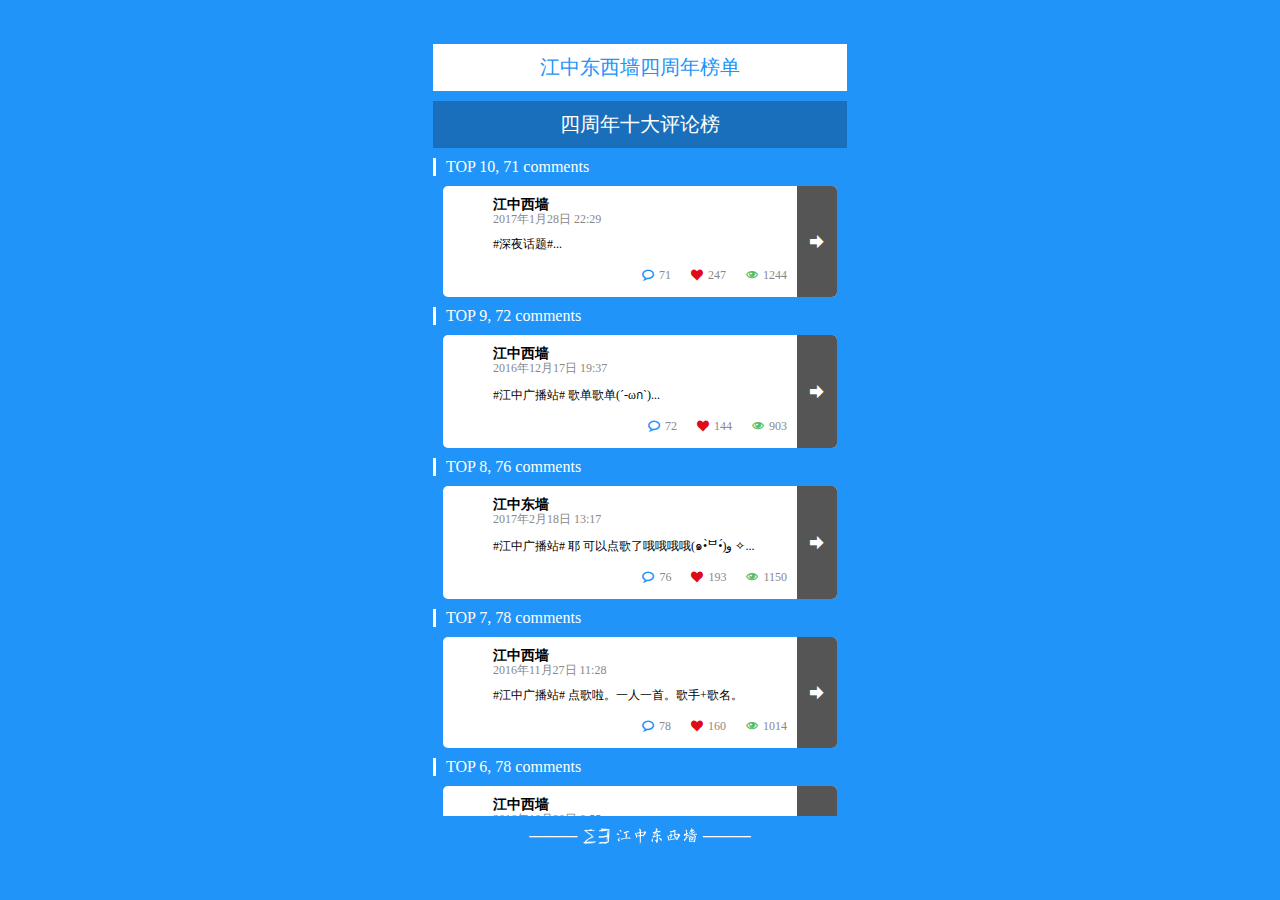
==== commit 095a4250: "更新chl 的照片" ====
--- a/index.html
+++ b/index.html
@@ -3,11 +3,14 @@
 <head>
     <meta charset="UTF-8" lang="zh-CN">
     <meta name="viewport" content="width=device-width, initial-scale=1, maximum-scale=1">
+    <meta itemprop="name" content="江中东西墙四周年庆"/>
+    <meta itemprop="image" content="https://image.6-79.cn/jzdxq/postcard/blue.jpg" />
+    <meta name="description" itemprop="description" content="一路相伴，感恩有你。四周年，成员墙大揭秘，更有T恤明信片抽奖福利。" />
     <title>江中东西墙四周年庆</title>
     <link rel="stylesheet" href="css/base.css">
     <link rel="stylesheet" href="css/icon-font.css">
     <link href='https://cdn.webfont.youziku.com/webfonts/nomal/97176/47031/5c10b7ebf629d8084c263a60.css' rel='stylesheet' type='text/css' />
-    <link href='https://cdn.webfont.youziku.com/webfonts/nomal/97176/46715/5c123f5df629d90a4c90cc62.css' rel='stylesheet' type='text/css' />
+    <link href='https://cdn.webfont.youziku.com/webfonts/nomal/97176/46715/5c13cf2ef629d902a46e1bbb.css' rel='stylesheet' type='text/css' />
     <link href='https://cdn.webfont.youziku.com/webfonts/nomal/97176/19868/5c120f89f629d90a4c90cc3b.css' rel='stylesheet' type='text/css' />
 </head>
 <body>
@@ -836,14 +839,60 @@
                 </div>
             </div>
             <div class="item">
-                <div class="time">2017 & 2018</div>
+                <div class="time">2017 第三代</div>
+                <div class="member-list">
+                    <div class="member-item">
+                        <div class="img-fit avatar" style='background-image: url("https://s.6-79.cn/cXneLU")'></div>
+                        <div class="name">柴昊龙</div>
+                    </div>
+                    <div class="member-item">
+                        <div class="img-fit avatar" style='background-image: url("https://s.6-79.cn/wV9Sm7")'></div>
+                        <div class="name">毛雯婧</div>
+                    </div>
+                </div>
+            </div>
+            <div class="item">
+                <div class="time">2018</div>
                 <div class="member-list">
                     <div class="secret">在校就读，暂时保密</div>
                 </div>
             </div>
         </div>
+        <div class="section-container">
+            <div class="title">庆典活动</div>
+            <div class="title sub">活动说明</div>
+            <div class="item">
+                <div class="time">叮咚！江中东西墙首次抽奖活动来也！</div>
+                <div class="time">让我们帮你升温，陪你过冬天！</div>
+                <div class="time">正值东西墙四岁生日，我们斥巨资推出了江中东西墙文化衫以及经典的江中东西墙明信片，大家可以参与我们的抽奖活动赢得奖品，更有东西墙锦鲤可以获得大礼包一套噢！</div>
+            </div>
+            <div class="title sub">参与对象</div>
+            <div class="item">
+                <div class="time">江中在校生及毕业生。</div>
+            </div>
+            <div class="title sub">参与方式</div>
+            <div class="item">
+                <div class="time"><strong>转发</strong>此条说说，并在江中东墙或江中西墙此条说说下发表<strong>评论</strong>，两者缺一不可。</div>
+            </div>
+            <div class="title sub">抽奖奖品</div>
+            <div class="item">
+                <div class="time">江中东墙X江中西墙联名出品文创衍生物，奖品展示见下方。</div>
+            </div>
+            <div class="title sub">抽奖方式</div>
+            <div class="item">
+                <div class="time">由江中东西墙大家庭在满足条件的参与者中间随机挑选五位幸运鹅。前四位将各获得文化衫一件；第五位东西墙锦鲤将获得大礼包一套（包含一件文化衫、一枚东西墙徽章和二十张东西墙明信片）。</div>
+            </div>
+            <div class="title sub">开奖时间</div>
+            <div class="item">
+                <div class="time">2018年12月31日 12时12分</div>
+            </div>
+            <div class="title sub">领取方式</div>
+            <div class="item">
+                <div class="time">凭转发截图联系江中东墙或江中西墙，元旦期间寄出奖品，可包邮（海外及中国香港、台湾、澳门、新疆、西藏等地区除外）。</div>
+            </div>
+        </div>
         <div class="section-container white">
-            <div class="title">感恩有祢，一路相伴</div>
+            <div class="title">奖品展示</div>
             <div class="item">
                 <div class="time"><span>四周年专属T恤</span></div>
                 <div class="tshirt img-contain" style='background-image: url("https://image.6-79.cn/jzdxq/t-shirt/v2r1.png")'></div>
@@ -877,6 +926,6 @@
 <!--<script src="js/data.js"></script>-->
 <!--<script src="js/base.js"></script>-->
 <!--<script src="js/main.js"></script>-->
-<!--江中东西墙四周年榜单十大评论点赞翻阅统计成绩员感恩有祢，一路相伴-->
+<!--江中东西墙四周年榜单十大评论点赞翻阅统计成绩员庆典活动奖品展示说明参与对象方式抽开时间领取-->
 </body>
 </html>
--- a/css/base.css
+++ b/css/base.css
@@ -124,6 +124,7 @@
   vertical-align: middle;
   color: white;
   margin: 0 3px;
+  font-family: Arial, serif;
 }
 div.footer img.logo {
   height: 16px;
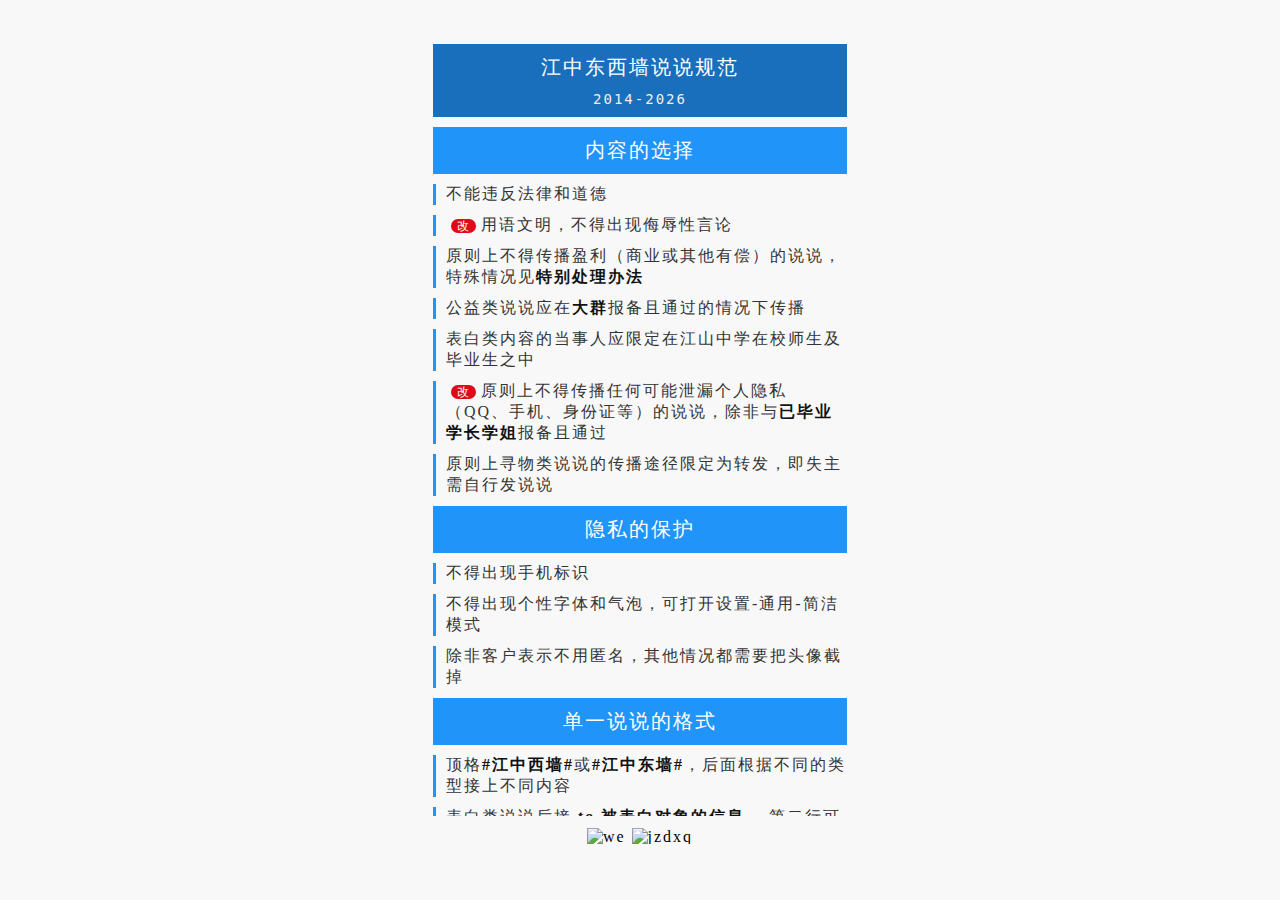
==== commit 7db85d74: "colors" ====
--- a/index.html
+++ b/index.html
@@ -6,926 +6,178 @@
     <meta itemprop="name" content="江中东西墙四周年庆"/>
     <meta itemprop="image" content="https://image.6-79.cn/jzdxq/postcard/blue.jpg" />
     <meta name="description" itemprop="description" content="一路相伴，感恩有你。四周年，成员墙大揭秘，更有T恤明信片抽奖福利。" />
-    <title>江中东西墙四周年庆</title>
+    <title>江中东西墙说说规范</title>
     <link rel="stylesheet" href="css/base.css">
     <link rel="stylesheet" href="css/icon-font.css">
-    <link href='https://cdn.webfont.youziku.com/webfonts/nomal/97176/47031/5c10b7ebf629d8084c263a60.css' rel='stylesheet' type='text/css' />
-    <link href='https://cdn.webfont.youziku.com/webfonts/nomal/97176/46715/5c13cf2ef629d902a46e1bbb.css' rel='stylesheet' type='text/css' />
-    <link href='https://cdn.webfont.youziku.com/webfonts/nomal/97176/19868/5c120f89f629d90a4c90cc3b.css' rel='stylesheet' type='text/css' />
 </head>
 <body>
 <div class="full fit-body bg"></div>
 <div class="center-container">
     <div class="main-container">
         <div class="section-container">
-            <div class="title">江中东西墙四周年榜单</div>
+            <div class="title">江中东西墙说说规范</div>
+            <div class="subtitle" id="subtitle"></div>
         </div>
-        <!--<div class="section-container" id="hot-cmt">-->
-            <!--<div class="title sub">四周年十大评论榜</div>-->
-        <!--</div>-->
-        <!--<div class="section-container" id="hot-like">-->
-            <!--<div class="title sub">四周年十大点赞榜</div>-->
-        <!--</div>-->
-        <!--<div class="section-container" id="hot-view">-->
-            <!--<div class="title sub">四周年十大翻阅榜</div>-->
-        <!--</div>-->
-        <div class="section-container" id="hot-cmt">
-            <div class="title sub">四周年十大评论榜</div>
+        <div class="section-container">
+        </div>
+        <div class="section-container">
+            <div class="title sub">内容的选择</div>
             <div class="item">
-                <div class="time">TOP 10, 71 comments</div>
-                <div class="shuoshuo">
-                    <div class="header">
-                        <div class="wall-avatar img-fit"></div>
-                        <div class="usertime"><span class="user">江中西墙</span><span class="time">2017年1月28日 22:29</span></div>
-                    </div>
-                    <div class="content">#深夜话题#...</div>
-                    <div class="foot">
-                        <span class="icon icon-cmt"></span><span class="num">71</span>
-                        <span class="icon icon-like"></span><span class="num">247</span>
-                        <span class="icon icon-view"></span><span class="num">1244</span>
-                    </div>
-                    <a target="_blank" href="https://user.qzone.qq.com/2485931633/mood/714e2c94acaa8c5865fa0c00">
-                        <div class="go">
-                            <span class="icon icon-go-l"></span>
-                        </div>
-                    </a>
-                </div>
-            </div><div class="item">
-            <div class="time">TOP 9, 72 comments</div>
-            <div class="shuoshuo">
-                <div class="header">
-                    <div class="wall-avatar img-fit"></div>
-                    <div class="usertime"><span class="user">江中西墙</span><span class="time">2016年12月17日 19:37</span></div>
-                </div>
-                <div class="content">#江中广播站# 歌单歌单(´-ωก`)...</div>
-                <div class="foot">
-                    <span class="icon icon-cmt"></span><span class="num">72</span>
-                    <span class="icon icon-like"></span><span class="num">144</span>
-                    <span class="icon icon-view"></span><span class="num">903</span>
-                </div>
-                <a target="_blank" href="https://user.qzone.qq.com/2485931633/mood/714e2c947f23555862810c00">
-                    <div class="go">
-                        <span class="icon icon-go-l"></span>
-                    </div>
-                </a>
+                <div class="time">不能违反法律和道德</div>
+                <div class="time modified" data-toggle="不得出现侮辱性言论">用语文明，不得出现侮辱性言论</div>
+                <div class="time">原则上不得传播盈利（商业或其他有偿）的说说，特殊情况见<strong>特别处理办法</strong></div>
+                <div class="time">公益类说说应在<strong>大群</strong>报备且通过的情况下传播</div>
+                <div class="time">表白类内容的当事人应限定在江山中学在校师生及毕业生之中</div>
+                <div class="time modified" data-toggle="原则上不得传播询问联系方式的说说，除非在<strong>大群</strong>报备且通过">原则上不得传播任何可能泄漏个人隐私（QQ、手机、身份证等）的说说，除非与<strong>已毕业学长学姐</strong>报备且通过</div>
+                <div class="time">原则上寻物类说说的传播途径限定为转发，即失主需自行发说说</div>
             </div>
-        </div><div class="item">
-            <div class="time">TOP 8, 76 comments</div>
-            <div class="shuoshuo">
-                <div class="header">
-                    <div class="wall-avatar img-fit"></div>
-                    <div class="usertime"><span class="user">江中东墙</span><span class="time">2017年2月18日 13:17</span></div>
-                </div>
-                <div class="content">#江中广播站# 耶 可以点歌了哦哦哦哦(๑•̀ᄇ•́)و ✧...</div>
-                <div class="foot">
-                    <span class="icon icon-cmt"></span><span class="num">76</span>
-                    <span class="icon icon-like"></span><span class="num">193</span>
-                    <span class="icon icon-view"></span><span class="num">1150</span>
-                </div>
-                <a target="_blank" href="https://user.qzone.qq.com/1493732945/mood/518e0859e2d8a758ee200200">
-                    <div class="go">
-                        <span class="icon icon-go-l"></span>
-                    </div>
-                </a>
+
+            <div class="title sub">隐私的保护</div>
+            <div class="item">
+                <div class="time">不得出现手机标识</div>
+                <div class="time">不得出现个性字体和气泡，可打开设置-通用-简洁模式</div>
+                <div class="time">除非客户表示不用匿名，其他情况都需要把头像截掉</div>
             </div>
-        </div><div class="item">
-            <div class="time">TOP 7, 78 comments</div>
-            <div class="shuoshuo">
-                <div class="header">
-                    <div class="wall-avatar img-fit"></div>
-                    <div class="usertime"><span class="user">江中西墙</span><span class="time">2016年11月27日 11:28</span></div>
-                </div>
-                <div class="content">#江中广播站# 点歌啦。一人一首。歌手+歌名。</div>
-                <div class="foot">
-                    <span class="icon icon-cmt"></span><span class="num">78</span>
-                    <span class="icon icon-like"></span><span class="num">160</span>
-                    <span class="icon icon-view"></span><span class="num">1014</span>
-                </div>
-                <a target="_blank" href="https://user.qzone.qq.com/2485931633/mood/714e2c94f5523a589be10700">
-                    <div class="go">
-                        <span class="icon icon-go-l"></span>
-                    </div>
-                </a>
+
+            <div class="title sub">单一说说的格式</div>
+            <div class="item">
+                <div class="time">顶格<strong>#江中西墙#</strong>或<strong>#江中东墙#</strong>，后面根据不同的类型接上不同内容</div>
+                <div class="time">表白类说说后接<strong> to 被表白对象的信息 </strong>，第二行可空，可摘取表白内容的一句话，或<strong>契合主题</strong>的句子</div>
+                <div class="time">转发类说说后接转发内容的概要，若转发内容的文字已有概要，则可空</div>
             </div>
-        </div><div class="item">
-            <div class="time">TOP 6, 78 comments</div>
-            <div class="shuoshuo">
-                <div class="header">
-                    <div class="wall-avatar img-fit"></div>
-                    <div class="usertime"><span class="user">江中西墙</span><span class="time">2016年10月30日 9:55</span></div>
-                </div>
-                <div class="content">#江中广播站# 征集下周歌单，小伙伴会来收集喔！</div>
-                <div class="foot">
-                    <span class="icon icon-cmt"></span><span class="num">78</span>
-                    <span class="icon icon-like"></span><span class="num">161</span>
-                    <span class="icon icon-view"></span><span class="num">805</span>
-                </div>
-                <a target="_blank" href="https://user.qzone.qq.com/2485931633/mood/714e2c941153155825d40c00">
-                    <div class="go">
-                        <span class="icon icon-go-l"></span>
-                    </div>
-                </a>
+
+            <div class="title sub">合并说说的格式</div>
+            <div class="item">
+                <div class="time">原则上有超过9条内容需要发布时才允许发布合并说说</div>
+                <div class="time">原则上合并说说一天内不能超过两条，特殊情况见<strong>特别处理办法</strong></div>
+                <div class="time">内容类型（如表白、寻物）必须保证一致，<strong>且图片数量不得超过9张</strong></div>
+                <div class="time">顶格<strong>#江中西墙#</strong>或<strong>#江中东墙#</strong>，后面根据不同的类型接上不同内容</div>
             </div>
-        </div><div class="item">
-            <div class="time">TOP 5, 81 comments</div>
-            <div class="shuoshuo">
-                <div class="header">
-                    <div class="wall-avatar img-fit"></div>
-                    <div class="usertime"><span class="user">江中西墙</span><span class="time">2017年1月7日 20:56</span></div>
-                </div>
-                <div class="content">#江中广播站# 故事的刻意 在我说我很独立 ...</div>
-                <div class="foot">
-                    <span class="icon icon-cmt"></span><span class="num">81</span>
-                    <span class="icon icon-like"></span><span class="num">186</span>
-                    <span class="icon icon-view"></span><span class="num">1071</span>
-                </div>
-                <a target="_blank" href="https://user.qzone.qq.com/2485931633/mood/714e2c9460e570581d7d0c00">
-                    <div class="go">
-                        <span class="icon icon-go-l"></span>
-                    </div>
-                </a>
-            </div>
-        </div><div class="item">
-            <div class="time">TOP 4, 89 comments</div>
-            <div class="shuoshuo">
-                <div class="header">
-                    <div class="wall-avatar img-fit"></div>
-                    <div class="usertime"><span class="user">江中东墙</span><span class="time">2016年6月9日 12:16</span></div>
-                </div>
-                <div class="content">#江中西墙# to zgl[表情]</div>
-                <div class="foot">
-                    <span class="icon icon-cmt"></span><span class="num">89</span>
-                    <span class="icon icon-like"></span><span class="num">109</span>
-                    <span class="icon icon-view"></span><span class="num">752</span>
-                </div>
-                <a target="_blank" href="https://user.qzone.qq.com/1493732945/mood/518e0859aaed585779920200">
-                    <div class="go">
-                        <span class="icon icon-go-l"></span>
-                    </div>
-                </a>
-            </div>
-        </div><div class="item">
-            <div class="time">TOP 3, 111 comments</div>
-            <div class="shuoshuo">
-                <div class="header">
-                    <div class="wall-avatar img-fit"></div>
-                    <div class="usertime"><span class="user">江中西墙</span><span class="time">2016年11月12日 21:54</span></div>
-                </div>
-                <div class="content">下周想听什么歌？...</div>
-                <div class="foot">
-                    <span class="icon icon-cmt"></span><span class="num">111</span>
-                    <span class="icon icon-like"></span><span class="num">198</span>
-                    <span class="icon icon-view"></span><span class="num">1052</span>
-                </div>
-                <a target="_blank" href="https://user.qzone.qq.com/2485931633/mood/714e2c94301f27587c8e0800">
-                    <div class="go">
-                        <span class="icon icon-go-l"></span>
-                    </div>
-                </a>
-            </div>
-        </div><div class="item">
-            <div class="time">TOP 2, 132 comments</div>
-            <div class="shuoshuo">
-                <div class="header">
-                    <div class="wall-avatar img-fit"></div>
-                    <div class="usertime"><span class="user">江中西墙</span><span class="time">2016年7月9日 22:46</span></div>
-                </div>
-                <div class="content">老人以 “一个星期没发的日子我们也过来了” 的理由 特许墙墙 全员放假!!! 在...</div>
-                <div class="foot">
-                    <span class="icon icon-cmt"></span><span class="num">132</span>
-                    <span class="icon icon-like"></span><span class="num">173</span>
-                    <span class="icon icon-view"></span><span class="num">500</span>
-                </div>
-                <a target="_blank" href="https://user.qzone.qq.com/2485931633/mood/714e2c943e0e81577e300a00">
-                    <div class="go">
-                        <span class="icon icon-go-l"></span>
-                    </div>
-                </a>
-            </div>
-        </div><div class="item">
-            <div class="time">TOP 1, 138 comments</div>
-            <div class="shuoshuo">
-                <div class="header">
-                    <div class="wall-avatar img-fit"></div>
-                    <div class="usertime"><span class="user">江中西墙</span><span class="time">2017年4月13日 23:11</span></div>
-                </div>
-                <div class="content">#江中广播站#点歌啦！</div>
-                <div class="foot">
-                    <span class="icon icon-cmt"></span><span class="num">138</span>
-                    <span class="icon icon-like"></span><span class="num">170</span>
-                    <span class="icon icon-view"></span><span class="num">1158</span>
-                </div>
-                <a target="_blank" href="https://user.qzone.qq.com/2485931633/mood/714e2c940995ef5892c50d00">
-                    <div class="go">
-                        <span class="icon icon-go-l"></span>
-                    </div>
-                </a>
-            </div>
-        </div></div>
-        <div class="section-container" id="hot-like">
-            <div class="title sub">四周年十大点赞榜</div>
+
+            <div class="title sub">发送的频率</div>
             <div class="item">
-                <div class="time">TOP 10, 536 likes</div>
-                <div class="shuoshuo">
-                    <div class="header">
-                        <div class="wall-avatar img-fit"></div>
-                        <div class="usertime"><span class="user">江中西墙</span><span class="time">2016年11月4日 15:41</span></div>
-                    </div>
-                    <div class="content">#东东求问# 寻找一件粉白的衣服</div>
-                    <div class="foot">
-                        <span class="icon icon-cmt"></span><span class="num">0</span>
-                        <span class="icon icon-like"></span><span class="num">536</span>
-                        <span class="icon icon-view"></span><span class="num">608</span>
-                    </div>
-                    <a target="_blank" href="https://user.qzone.qq.com/2485931633/mood/714e2c94963b1c58129c0300">
-                        <div class="go">
-                            <span class="icon icon-go-l"></span>
-                        </div>
-                    </a>
-                </div>
-            </div><div class="item">
-            <div class="time">TOP 9, 537 likes</div>
-            <div class="shuoshuo">
-                <div class="header">
-                    <div class="wall-avatar img-fit"></div>
-                    <div class="usertime"><span class="user">江中东墙</span><span class="time">2017年1月19日 22:23</span></div>
-                </div>
-                <div class="content">#母校回访宣讲# 大家可以选择适合自己的场次去听哦...</div>
-                <div class="foot">
-                    <span class="icon icon-cmt"></span><span class="num">4</span>
-                    <span class="icon icon-like"></span><span class="num">537</span>
-                    <span class="icon icon-view"></span><span class="num">1032</span>
-                </div>
-                <a target="_blank" href="https://user.qzone.qq.com/1493732945/mood/518e0859c6cb80585e500000">
-                    <div class="go">
-                        <span class="icon icon-go-l"></span>
-                    </div>
-                </a>
-            </div>
-        </div><div class="item">
-            <div class="time">TOP 8, 572 likes</div>
-            <div class="shuoshuo">
-                <div class="header">
-                    <div class="wall-avatar img-fit"></div>
-                    <div class="usertime"><span class="user">江中东墙</span><span class="time">2016年10月16日 17:48</span></div>
-                </div>
-                <div class="content">今天是张瑶老师和石海龙老师的婚礼，祝：</div>
-                <div class="foot">
-                    <span class="icon icon-cmt"></span><span class="num">60</span>
-                    <span class="icon icon-like"></span><span class="num">572</span>
-                    <span class="icon icon-view"></span><span class="num">1674</span>
-                </div>
-                <a target="_blank" href="https://user.qzone.qq.com/1493732945/mood/518e0859dc4c0358fd0e0e00">
-                    <div class="go">
-                        <span class="icon icon-go-l"></span>
-                    </div>
-                </a>
-            </div>
-        </div><div class="item">
-            <div class="time">TOP 7, 581 likes</div>
-            <div class="shuoshuo">
-                <div class="header">
-                    <div class="wall-avatar img-fit"></div>
-                    <div class="usertime"><span class="user">江中东墙</span><span class="time">2016年9月24日 21:25</span></div>
-                </div>
-                <div class="content">#江中西墙杯·三行情书#...</div>
-                <div class="foot">
-                    <span class="icon icon-cmt"></span><span class="num">53</span>
-                    <span class="icon icon-like"></span><span class="num">581</span>
-                    <span class="icon icon-view"></span><span class="num">1267</span>
-                </div>
-                <a target="_blank" href="https://user.qzone.qq.com/1493732945/mood/518e0859c27ee657ee7d0d00">
-                    <div class="go">
-                        <span class="icon icon-go-l"></span>
-                    </div>
-                </a>
-            </div>
-        </div><div class="item">
-            <div class="time">TOP 6, 631 likes</div>
-            <div class="shuoshuo">
-                <div class="header">
-                    <div class="wall-avatar img-fit"></div>
-                    <div class="usertime"><span class="user">江中东墙</span><span class="time">2016年11月27日 11:9</span></div>
-                </div>
-                <div class="content">大家十分期待的十佳歌手的决赛就要开始啦，因为很多同学都在问时间地点，尽管学生会已...</div>
-                <div class="foot">
-                    <span class="icon icon-cmt"></span><span class="num">6</span>
-                    <span class="icon icon-like"></span><span class="num">631</span>
-                    <span class="icon icon-view"></span><span class="num">1277</span>
-                </div>
-                <a target="_blank" href="https://user.qzone.qq.com/1493732945/mood/518e0859614e3a58ddb20800">
-                    <div class="go">
-                        <span class="icon icon-go-l"></span>
-                    </div>
-                </a>
-            </div>
-        </div><div class="item">
-            <div class="time">TOP 5, 830 likes</div>
-            <div class="shuoshuo">
-                <div class="header">
-                    <div class="wall-avatar img-fit"></div>
-                    <div class="usertime"><span class="user">江中西墙</span><span class="time">2016年11月4日 22:27</span></div>
-                </div>
-                <div class="content">睡一觉就有好消息 准有的</div>
-                <div class="foot">
-                    <span class="icon icon-cmt"></span><span class="num">2</span>
-                    <span class="icon icon-like"></span><span class="num">830</span>
-                    <span class="icon icon-view"></span><span class="num">980</span>
-                </div>
-                <a target="_blank" href="https://user.qzone.qq.com/2485931633/mood/714e2c94ed9a1c582ad00b00">
-                    <div class="go">
-                        <span class="icon icon-go-l"></span>
-                    </div>
-                </a>
-            </div>
-        </div><div class="item">
-            <div class="time">TOP 4, 1058 likes</div>
-            <div class="shuoshuo">
-                <div class="header">
-                    <div class="wall-avatar img-fit"></div>
-                    <div class="usertime"><span class="user">江中东墙</span><span class="time">2014年12月26日 16:11</span></div>
-                </div>
-                <div class="content">#江中表白东墙#to王敏辉[表情]</div>
-                <div class="foot">
-                    <span class="icon icon-cmt"></span><span class="num">1</span>
-                    <span class="icon icon-like"></span><span class="num">1058</span>
-                    <span class="icon icon-view"></span><span class="num">203</span>
-                </div>
-                <a target="_blank" href="https://user.qzone.qq.com/1493732945/mood/518e08592c189d545c270000">
-                    <div class="go">
-                        <span class="icon icon-go-l"></span>
-                    </div>
-                </a>
-            </div>
-        </div><div class="item">
-            <div class="time">TOP 3, 1468 likes</div>
-            <div class="shuoshuo">
-                <div class="header">
-                    <div class="wall-avatar img-fit"></div>
-                    <div class="usertime"><span class="user">江中东墙</span><span class="time">2016年9月25日 10:34</span></div>
-                </div>
-                <div class="content">#江中西墙杯·三行情书#...</div>
-                <div class="foot">
-                    <span class="icon icon-cmt"></span><span class="num">15</span>
-                    <span class="icon icon-like"></span><span class="num">1468</span>
-                    <span class="icon icon-view"></span><span class="num">1129</span>
-                </div>
-                <a target="_blank" href="https://user.qzone.qq.com/1493732945/mood/518e0859ac37e7574b0c0700">
-                    <div class="go">
-                        <span class="icon icon-go-l"></span>
-                    </div>
-                </a>
-            </div>
-        </div><div class="item">
-            <div class="time">TOP 2, 1778 likes</div>
-            <div class="shuoshuo">
-                <div class="header">
-                    <div class="wall-avatar img-fit"></div>
-                    <div class="usertime"><span class="user">江中东墙</span><span class="time">2016年5月29日 21:57</span></div>
-                </div>
-                <div class="content">拿今夜的感动 换九天后海阔天空 [表情][表情][表情]江中加油加油加油 高考必...</div>
-                <div class="foot">
-                    <span class="icon icon-cmt"></span><span class="num">3</span>
-                    <span class="icon icon-like"></span><span class="num">1778</span>
-                    <span class="icon icon-view"></span><span class="num">691</span>
-                </div>
-                <a target="_blank" href="https://user.qzone.qq.com/1493732945/mood/518e085942f54a5781630100">
-                    <div class="go">
-                        <span class="icon icon-go-l"></span>
-                    </div>
-                </a>
-            </div>
-        </div><div class="item">
-            <div class="time">TOP 1, 1905 likes</div>
-            <div class="shuoshuo">
-                <div class="header">
-                    <div class="wall-avatar img-fit"></div>
-                    <div class="usertime"><span class="user">江中东墙</span><span class="time">2017年6月1日 22:58</span></div>
-                </div>
-                <div class="content">送你们到站台了 可以出征了[表情]</div>
-                <div class="foot">
-                    <span class="icon icon-cmt"></span><span class="num">13</span>
-                    <span class="icon icon-like"></span><span class="num">1905</span>
-                    <span class="icon icon-view"></span><span class="num">1480</span>
-                </div>
-                <a target="_blank" href="https://user.qzone.qq.com/1493732945/mood/518e0859822b30595cf60500">
-                    <div class="go">
-                        <span class="icon icon-go-l"></span>
-                    </div>
-                </a>
-            </div>
-        </div></div>
-        <div class="section-container" id="hot-view">
-            <div class="title sub">四周年十大翻阅榜</div>
-            <div class="item">
-                <div class="time">TOP 10, 2341 views</div>
-                <div class="shuoshuo">
-                    <div class="header">
-                        <div class="wall-avatar img-fit"></div>
-                        <div class="usertime"><span class="user">江中西墙</span><span class="time">2018年11月7日 15:5</span></div>
-                    </div>
-                    <div class="content">#江中西墙# 快来看看叭～</div>
-                    <div class="foot">
-                        <span class="icon icon-cmt"></span><span class="num">9</span>
-                        <span class="icon icon-like"></span><span class="num">241</span>
-                        <span class="icon icon-view"></span><span class="num">2341</span>
-                    </div>
-                    <a target="_blank" href="https://user.qzone.qq.com/2485931633/mood/714e2c94a08ee25b6ba30100">
-                        <div class="go">
-                            <span class="icon icon-go-l"></span>
-                        </div>
-                    </a>
-                </div>
-            </div><div class="item">
-            <div class="time">TOP 9, 2365 views</div>
-            <div class="shuoshuo">
-                <div class="header">
-                    <div class="wall-avatar img-fit"></div>
-                    <div class="usertime"><span class="user">江中东墙</span><span class="time">2018年1月1日 10:34</span></div>
-                </div>
-                <div class="content">#江中东墙#2018的第一条不要太虐狗哦</div>
-                <div class="foot">
-                    <span class="icon icon-cmt"></span><span class="num">5</span>
-                    <span class="icon icon-like"></span><span class="num">221</span>
-                    <span class="icon icon-view"></span><span class="num">2365</span>
-                </div>
-                <a target="_blank" href="https://user.qzone.qq.com/1493732945/mood/518e0859199e495a1ceb0e00">
-                    <div class="go">
-                        <span class="icon icon-go-l"></span>
-                    </div>
-                </a>
-            </div>
-        </div><div class="item">
-            <div class="time">TOP 8, 2436 views</div>
-            <div class="shuoshuo">
-                <div class="header">
-                    <div class="wall-avatar img-fit"></div>
-                    <div class="usertime"><span class="user">江中西墙</span><span class="time">2018年11月7日 6:25</span></div>
-                </div>
-                <div class="content">#江中西墙# “优秀是一种习惯”</div>
-                <div class="foot">
-                    <span class="icon icon-cmt"></span><span class="num">3</span>
-                    <span class="icon icon-like"></span><span class="num">262</span>
-                    <span class="icon icon-view"></span><span class="num">2436</span>
-                </div>
-                <a target="_blank" href="https://user.qzone.qq.com/2485931633/mood/714e2c94cf14e25b70ea0900">
-                    <div class="go">
-                        <span class="icon icon-go-l"></span>
-                    </div>
-                </a>
-            </div>
-        </div><div class="item">
-            <div class="time">TOP 7, 2464 views</div>
-            <div class="shuoshuo">
-                <div class="header">
-                    <div class="wall-avatar img-fit"></div>
-                    <div class="usertime"><span class="user">江中东墙</span><span class="time">2018年4月10日 14:46</span></div>
-                </div>
-                <div class="content">#江中东墙#...</div>
-                <div class="foot">
-                    <span class="icon icon-cmt"></span><span class="num">11</span>
-                    <span class="icon icon-like"></span><span class="num">242</span>
-                    <span class="icon icon-view"></span><span class="num">2464</span>
-                </div>
-                <a target="_blank" href="https://user.qzone.qq.com/1493732945/mood/518e0859c65dcc5afd820400">
-                    <div class="go">
-                        <span class="icon icon-go-l"></span>
-                    </div>
-                </a>
-            </div>
-        </div><div class="item">
-            <div class="time">TOP 6, 2484 views</div>
-            <div class="shuoshuo">
-                <div class="header">
-                    <div class="wall-avatar img-fit"></div>
-                    <div class="usertime"><span class="user">江中西墙</span><span class="time">2018年11月9日 12:48</span></div>
-                </div>
-                <div class="content">#江中西墙#...</div>
-                <div class="foot">
-                    <span class="icon icon-cmt"></span><span class="num">2</span>
-                    <span class="icon icon-like"></span><span class="num">250</span>
-                    <span class="icon icon-view"></span><span class="num">2484</span>
-                </div>
-                <a target="_blank" href="https://user.qzone.qq.com/2485931633/mood/714e2c94a911e55b3c420600">
-                    <div class="go">
-                        <span class="icon icon-go-l"></span>
-                    </div>
-                </a>
-            </div>
-        </div><div class="item">
-            <div class="time">TOP 5, 2626 views</div>
-            <div class="shuoshuo">
-                <div class="header">
-                    <div class="wall-avatar img-fit"></div>
-                    <div class="usertime"><span class="user">江中西墙</span><span class="time">2017年12月31日 7:45</span></div>
-                </div>
-                <div class="content">#江中西墙#桃花嫣然出篱笑   似开未开最有情</div>
-                <div class="foot">
-                    <span class="icon icon-cmt"></span><span class="num">3</span>
-                    <span class="icon icon-like"></span><span class="num">265</span>
-                    <span class="icon icon-view"></span><span class="num">2626</span>
-                </div>
-                <a target="_blank" href="https://user.qzone.qq.com/2485931633/mood/714e2c94fd24485a07130800">
-                    <div class="go">
-                        <span class="icon icon-go-l"></span>
-                    </div>
-                </a>
-            </div>
-        </div><div class="item">
-            <div class="time">TOP 4, 2800 views</div>
-            <div class="shuoshuo">
-                <div class="header">
-                    <div class="wall-avatar img-fit"></div>
-                    <div class="usertime"><span class="user">江中西墙</span><span class="time">2018年11月25日 17:13</span></div>
-                </div>
-                <div class="content">#江中西墙#</div>
-                <div class="foot">
-                    <span class="icon icon-cmt"></span><span class="num">16</span>
-                    <span class="icon icon-like"></span><span class="num">419</span>
-                    <span class="icon icon-view"></span><span class="num">2800</span>
-                </div>
-                <a target="_blank" href="https://user.qzone.qq.com/2485931633/mood/714e2c94a467fa5b31be0e00">
-                    <div class="go">
-                        <span class="icon icon-go-l"></span>
-                    </div>
-                </a>
-            </div>
-        </div><div class="item">
-            <div class="time">TOP 3, 2864 views</div>
-            <div class="shuoshuo">
-                <div class="header">
-                    <div class="wall-avatar img-fit"></div>
-                    <div class="usertime"><span class="user">江中西墙</span><span class="time">2017年12月30日 15:41</span></div>
-                </div>
-                <div class="content">#江中西墙#江中最有爱的两个剧组*^_^*</div>
-                <div class="foot">
-                    <span class="icon icon-cmt"></span><span class="num">10</span>
-                    <span class="icon icon-like"></span><span class="num">356</span>
-                    <span class="icon icon-view"></span><span class="num">2864</span>
-                </div>
-                <a target="_blank" href="https://user.qzone.qq.com/2485931633/mood/714e2c943e43475af0010f00">
-                    <div class="go">
-                        <span class="icon icon-go-l"></span>
-                    </div>
-                </a>
-            </div>
-        </div><div class="item">
-            <div class="time">TOP 2, 3347 views</div>
-            <div class="shuoshuo">
-                <div class="header">
-                    <div class="wall-avatar img-fit"></div>
-                    <div class="usertime"><span class="user">江中东墙</span><span class="time">2018年11月25日 12:19</span></div>
-                </div>
-                <div class="content">＃江中东墙＃江山中学八十周年纪念日</div>
-                <div class="foot">
-                    <span class="icon icon-cmt"></span><span class="num">12</span>
-                    <span class="icon icon-like"></span><span class="num">367</span>
-                    <span class="icon icon-view"></span><span class="num">3347</span>
-                </div>
-                <a target="_blank" href="https://user.qzone.qq.com/1493732945/mood/518e0859dc22fa5b44730b00">
-                    <div class="go">
-                        <span class="icon icon-go-l"></span>
-                    </div>
-                </a>
-            </div>
-        </div><div class="item">
-            <div class="time">TOP 1, 3422 views</div>
-            <div class="shuoshuo">
-                <div class="header">
-                    <div class="wall-avatar img-fit"></div>
-                    <div class="usertime"><span class="user">江中西墙</span><span class="time">2018年11月10日 13:30</span></div>
-                </div>
-                <div class="content">#江中西墙#</div>
-                <div class="foot">
-                    <span class="icon icon-cmt"></span><span class="num">15</span>
-                    <span class="icon icon-like"></span><span class="num">320</span>
-                    <span class="icon icon-view"></span><span class="num">3422</span>
-                </div>
-                <a target="_blank" href="https://user.qzone.qq.com/2485931633/mood/714e2c94086de65befa80200">
-                    <div class="go">
-                        <span class="icon icon-go-l"></span>
-                    </div>
-                </a>
-            </div>
-        </div></div>
-        <div class="section-container">
-            <div class="title sub">四周年统计榜</div>
-            <div class="item">
-                <div class="time">累计评论28764条</div>
-            </div>
-            <div class="item">
-                <div class="time">累计点赞707643次</div>
-            </div>
-            <div class="item">
-                <div class="time">累计浏览3780210次</div>
+                <div class="time">原则上半小时内只允许发布一条说说</div>
+                <div class="time">可根据实际情况调整发送频率，如在黄金时间段（晚7点、晚8点、晚9点）<strong>选一小时</strong>以每20分钟甚至15分钟的频率发布</div>
             </div>
         </div>
         <div class="section-container">
-            <div class="title">成绩单</div>
-            <div class="item">
-                <div class="time">2014</div>
-                <div class="event-list">
-                    <div class="event-item">
-                        <span class="eng month">12</span>
-                        <span class="eng day">12</span>
-                        <span class="text">江中东西墙成立</span>
-                    </div>
-                    <div class="event-item">
-                        <span class="eng month">12</span>
-                        <span class="eng day">13</span>
-                        <span class="text">江中东墙累计点赞量破千</span>
-                    </div>
-                    <div class="event-item">
-                        <span class="eng month">12</span>
-                        <span class="eng day">14</span>
-                        <span class="text">江中西墙累计点赞量破千</span>
-                    </div>
-                </div>
-            </div>
-            <div class="item">
-                <div class="time">2015</div>
-                <div class="event-list">
-                    <div class="event-item">
-                        <span class="eng month">01</span>
-                        <span class="eng day">18</span>
-                        <span class="text">江中东墙累计点赞量破万</span>
-                    </div>
-                    <div class="event-item">
-                        <span class="eng month">09</span>
-                        <span class="eng day">05</span>
-                        <span class="text">江中东西墙第一次招新没招到人</span>
-                    </div>
-                    <div class="event-item">
-                        <span class="eng month">09</span>
-                        <span class="eng day">26</span>
-                        <span class="text">江中西墙累计点赞量破万</span>
-                    </div>
-                    <div class="event-item">
-                        <span class="eng month">10</span>
-                        <span class="eng day">05</span>
-                        <span class="text">江中东墙说说总数破千</span>
-                    </div>
-                </div>
-            </div>
-            <div class="item">
-                <div class="time">2016</div>
-                <div class="event-list">
-                    <div class="event-item">
-                        <span class="eng month">07</span>
-                        <span class="eng day">07</span>
-                        <span class="text">江中东西墙第二次招新</span>
-                    </div>
-                    <div class="event-item">
-                        <span class="eng month">07</span>
-                        <span class="eng day">20</span>
-                        <span class="text">江中东墙累计点赞量破十万</span>
-                    </div>
-                    <div class="event-item">
-                        <span class="eng month">07</span>
-                        <span class="eng day">30</span>
-                        <span class="text">第二代东西墙大家庭成立</span>
-                    </div>
-                    <div class="event-item">
-                        <span class="eng month">09</span>
-                        <span class="eng day">10</span>
-                        <span class="text">举办第一届江中西墙杯·三行情书大赛</span>
-                    </div>
-                    <div class="event-item">
-                        <span class="eng month">09</span>
-                        <span class="eng day">11</span>
-                        <span class="text">江中西墙说说总数破千</span>
-                    </div>
-                    <div class="event-item">
-                        <span class="eng month">09</span>
-                        <span class="eng day">14</span>
-                        <span class="text">举办江中东墙杯·LOGO征集大赛</span>
-                    </div>
-                    <div class="event-item">
-                        <span class="eng month">09</span>
-                        <span class="eng day">30</span>
-                        <span class="text">LOGO征集大赛落幕，LOGO沿用至今</span>
-                    </div>
-                    <div class="event-item">
-                        <span class="eng month">10</span>
-                        <span class="eng day">01</span>
-                        <span class="text">创立青柠文字社</span>
-                    </div>
-                    <div class="event-item">
-                        <span class="eng month">10</span>
-                        <span class="eng day">13</span>
-                        <span class="text">三行情书作品在江山新闻网公众号展示</span>
-                    </div>
-                    <div class="event-item">
-                        <span class="eng month">10</span>
-                        <span class="eng day">16</span>
-                        <span class="text">江中西墙累计点赞量破十万</span>
-                    </div>
-                    <div class="event-item">
-                        <span class="eng month">10</span>
-                        <span class="eng day">17</span>
-                        <span class="text">出版曲枉《感斯人言》，销量破百</span>
-                    </div>
-                    <div class="event-item">
-                        <span class="eng month">10</span>
-                        <span class="eng day">17</span>
-                        <span class="text">第二代半东西墙大家庭成立</span>
-                    </div>
-                    <div class="event-item">
-                        <span class="eng month">10</span>
-                        <span class="eng day">30</span>
-                        <span class="text">与广播站合作，每周推送歌单</span>
-                    </div>
-                </div>
-            </div>
-            <div class="item">
-                <div class="time">2017</div>
-                <div class="event-list">
-                    <div class="event-item">
-                        <span class="eng month">04</span>
-                        <span class="eng day">29</span>
-                        <span class="text">举办第二届江中西墙杯·三行情书大赛</span>
-                    </div>
-                    <div class="event-item">
-                        <span class="eng month">07</span>
-                        <span class="eng day">24</span>
-                        <span class="text">江中东西墙第三次招新</span>
-                    </div>
-                    <div class="event-item">
-                        <span class="eng month">08</span>
-                        <span class="eng day">01</span>
-                        <span class="text">第三代东西墙大家庭成立</span>
-                    </div>
-                </div>
-            </div>
-            <div class="item">
-                <div class="time">2018</div>
-                <div class="event-list">
-                    <div class="event-item">
-                        <span class="eng month">07</span>
-                        <span class="eng day">30</span>
-                        <span class="text">江中东西墙第四次招新</span>
-                    </div>
-                    <div class="event-item">
-                        <span class="eng month">08</span>
-                        <span class="eng day">01</span>
-                        <span class="text">第四代江中东西墙大家庭成立</span>
-                    </div>
-                </div>
-            </div>
+            <div class="title">特别处理办法</div>
         </div>
         <div class="section-container">
-            <div class="title">成员墙</div>
+            <div class="title sub">以盈利为目的的说说</div>
             <div class="item">
-                <div class="time">Born To Be Great</div>
-                <div class="member-list">
-                    <div class="member-item">
-                        <div class="img-fit avatar wall-avatar"></div>
-                        <div class="name">江中东墙</div>
-                    </div>
-                    <div class="member-item">
-                        <div class="img-fit avatar wall-avatar"></div>
-                        <div class="name">江中西墙</div>
-                    </div>
-                    <div class="member-item">
-                        <div class="img-fit avatar wall-avatar"></div>
-                        <div class="name">江元墙</div>
-                    </div>
-                </div>
+                <div class="time modified" data-toggle="允许运动会期间传播跳蚤市场的说说，<strong>说说的传播途径限定为转发，即卖家需自行发说说</strong>">允许传播学校支持的盈利内容（如运动会期间的跳蚤市场），说说的传播途径限定为<strong>转发</strong>，即卖家需自行发说说</div>
+                <div class="time">允许高考结束期间传播毕业生出售书籍等学习资料的说说，说说的传播途径限定为<strong>转发</strong>，即卖家需自行发说说</div>
+                <div class="time">允许传播其他在<strong>大群</strong>报备且通过的有偿活动</div>
             </div>
+
+            <div class="title sub">合并说说发布的时机</div>
             <div class="item">
-                <div class="time">2014 第一代</div>
-                <div class="member-list">
-                    <div class="member-item">
-                        <div class="img-fit avatar" style='background-image: url("https://s.6-79.cn/TYiXG5")'></div>
-                        <div class="name">邱浏静</div>
-                    </div>
-                    <div class="member-item">
-                        <div class="img-fit avatar" style='background-image: url("https://s.6-79.cn/ttCxFj")'></div>
-                        <div class="name">周依婧</div>
-                    </div>
-                    <div class="member-item">
-                        <div class="img-fit avatar" style='background-image: url("https://s.6-79.cn/OoWDZh")'></div>
-                        <div class="name">祝雯钰</div>
-                    </div>
-                    <div class="member-item">
-                        <div class="img-fit avatar" style='background-image: url("https://s.6-79.cn/6KKDNV")'></div>
-                        <div class="name">徐浩闻</div>
-                    </div>
-                    <div class="member-item">
-                        <div class="img-fit avatar" style='background-image: url("https://s.6-79.cn/ZA3ubg")'></div>
-                        <div class="name">刘奇煚</div>
-                    </div>
-                </div>
-            </div>
-            <div class="item">
-                <div class="time">2016 第二代</div>
-                <div class="member-list">
-                    <div class="member-item">
-                        <div class="img-fit avatar" style='background-image: url("https://s.6-79.cn/ltGu1A")'></div>
-                        <div class="name">金央</div>
-                    </div>
-                    <div class="member-item">
-                        <div class="img-fit avatar" style='background-image: url("https://s.6-79.cn/U5r6Hs")'></div>
-                        <div class="name">周淑鈺</div>
-                    </div>
-                    <div class="member-item">
-                        <div class="img-fit avatar" style='background-image: url("https://s.6-79.cn/j9e02y")'></div>
-                        <div class="name">祝希娟</div>
-                    </div>
-                    <div class="member-item">
-                        <div class="img-fit avatar" style='background-image: url("https://s.6-79.cn/WkUrOl")'></div>
-                        <div class="name">吴怡瑄</div>
-                    </div>
-                </div>
-            </div>
-            <div class="item">
-                <div class="time">2017 第三代</div>
-                <div class="member-list">
-                    <div class="member-item">
-                        <div class="img-fit avatar" style='background-image: url("https://s.6-79.cn/cXneLU")'></div>
-                        <div class="name">柴昊龙</div>
-                    </div>
-                    <div class="member-item">
-                        <div class="img-fit avatar" style='background-image: url("https://s.6-79.cn/wV9Sm7")'></div>
-                        <div class="name">毛雯婧</div>
-                    </div>
-                </div>
-            </div>
-            <div class="item">
-                <div class="time">2018</div>
-                <div class="member-list">
-                    <div class="secret">在校就读，暂时保密</div>
-                </div>
-            </div>
-        </div>
-        <div class="section-container">
-            <div class="title">庆典活动</div>
-            <div class="title sub">活动说明</div>
-            <div class="item">
-                <div class="time">叮咚！江中东西墙首次抽奖活动来也！</div>
-                <div class="time">让我们帮你升温，陪你过冬天！</div>
-                <div class="time">正值东西墙四岁生日，我们斥巨资推出了江中东西墙文化衫以及经典的江中东西墙明信片，大家可以参与我们的抽奖活动赢得奖品，更有东西墙锦鲤可以获得大礼包一套噢！</div>
-            </div>
-            <div class="title sub">参与对象</div>
-            <div class="item">
-                <div class="time">江中在校生及毕业生。</div>
-            </div>
-            <div class="title sub">参与方式</div>
-            <div class="item">
-                <div class="time"><strong>转发</strong>此条说说，并在江中东墙或江中西墙此条说说下发表<strong>评论</strong>，两者缺一不可。</div>
-            </div>
-            <div class="title sub">抽奖奖品</div>
-            <div class="item">
-                <div class="time">江中东墙X江中西墙联名出品文创衍生物，奖品展示见下方。</div>
-            </div>
-            <div class="title sub">抽奖方式</div>
-            <div class="item">
-                <div class="time">由江中东西墙大家庭在满足条件的参与者中间随机挑选五位幸运鹅。前四位将各获得文化衫一件；第五位东西墙锦鲤将获得大礼包一套（包含一件文化衫、一枚东西墙徽章和二十张东西墙明信片）。</div>
-            </div>
-            <div class="title sub">开奖时间</div>
-            <div class="item">
-                <div class="time">2018年12月31日 12时12分</div>
-            </div>
-            <div class="title sub">领取方式</div>
-            <div class="item">
-                <div class="time">凭转发截图联系江中东墙或江中西墙，元旦期间寄出奖品，可包邮（海外及中国香港、台湾、澳门、新疆、西藏等地区除外）。</div>
-            </div>
-        </div>
-        <div class="section-container white">
-            <div class="title">奖品展示</div>
-            <div class="item">
-                <div class="time"><span>四周年专属T恤</span></div>
-                <div class="tshirt img-contain" style='background-image: url("https://image.6-79.cn/jzdxq/t-shirt/v2r1.png")'></div>
-                <div class="tshirt img-contain" style='background-image: url("https://image.6-79.cn/jzdxq/t-shirt/v2r2.png")'></div>
-                <div class="tshirt img-contain" style='background-image: url("https://image.6-79.cn/jzdxq/t-shirt/v2y1.png")'></div>
-                <div class="tshirt img-contain" style='background-image: url("https://image.6-79.cn/jzdxq/t-shirt/v2y2.png")'></div>
-                <div class="tshirt img-contain" style='background-image: url("https://image.6-79.cn/jzdxq/t-shirt/v2g1.png")'></div>
-                <div class="tshirt img-contain" style='background-image: url("https://image.6-79.cn/jzdxq/t-shirt/v2g2.png")'></div>
-            </div>
-            <div class="item">
-                <div class="time"><span>东西墙明信片</span></div>
-                <div class="postcard img-contain" style='background-image: url("https://image.6-79.cn/jzdxq/postcard/blue.jpg")'></div>
-                <div class="postcard img-contain" style='background-image: url("https://image.6-79.cn/jzdxq/postcard/gray.jpg")'></div>
-                <div class="postcard img-contain" style='background-image: url("https://image.6-79.cn/jzdxq/postcard/orange.jpg")'></div>
-                <div class="postcard img-contain" style='background-image: url("https://image.6-79.cn/jzdxq/postcard/pinkgray.jpg")'></div>
-                <div class="postcard img-contain" style='background-image: url("https://image.6-79.cn/jzdxq/postcard/grassgreen.jpg")'></div>
-            </div>
-            <div class="item">
-                <div class="time"><span>东西墙徽章</span></div>
-                <div class="text">正在筹备，敬请期待…</div>
+                <div class="time">当东东西西主观上因工作繁重而感到疲惫时允许不受限制地优雅地发布合并说说</div>
+                <div class="time">寻物类说说合并发布的条件可适当放宽，当存在多条非寻物类（如表白、活动等）说说和多条寻物类说说时，优先合并发布寻物类说说</div>
             </div>
         </div>
     </div>
     <div class="footer">
-        <span class="line">———</span>
-        <img class="logo" src="img/we.png" alt="we">
-        <img class="logo" src="img/jzdxq.png" alt="jzdxq">
-        <span class="line">———</span>
+<!--        <span class="line">———</span>-->
+        <img class="logo" id="source_we" src="img/we.png" alt="we" style="display: none">
+        <img class="logo" id="target_we" alt="we">
+        <img class="logo" id="source_jzdxq" src="img/jzdxq.png" alt="jzdxq" style="display: none">
+        <img class="logo" id="target_jzdxq" alt="jzdxq">
+        <canvas id="cv" style="display: none"></canvas>
+<!--        <span class="line">———</span>-->
     </div>
 </div>
-<!--<script src="js/data.js"></script>-->
-<!--<script src="js/base.js"></script>-->
-<!--<script src="js/main.js"></script>-->
-<!--江中东西墙四周年榜单十大评论点赞翻阅统计成绩员庆典活动奖品展示说明参与对象方式抽开时间领取-->
+<script>
+    let modified_items = Array.from(document.getElementsByClassName('modified'));
+
+    modified_items.forEach(item => {
+        item.addEventListener('click', (event) => {
+            let target = event.target;
+            while (!target.classList.contains('time')) {
+                target = target.parentElement;
+            }
+            if (target.classList.contains('modified')) {
+                target.classList.remove('modified');
+                target.classList.add('origin');
+            } else {
+                target.classList.remove('origin');
+                target.classList.add('modified');
+            }
+            let text = target.innerHTML;
+            target.innerHTML = target.getAttribute('data-toggle');
+            target.setAttribute('data-toggle', text);
+        });
+    })
+
+    function modifyPictureColor(source, target, canvas, color) {
+        // const sourceImageId = 'sourceImage';
+        // const modifiedImageId = 'modifiedImage';
+        // const canvasId = 'canvas';
+        // const newColor = { r: 255, g: 255, b: 0 }; // Yellow
+
+        const newColor = {
+            r: parseInt(color.substring(1, 3), 16),
+            g: parseInt(color.substring(3, 5), 16),
+            b: parseInt(color.substring(5, 7), 16)
+        };
+
+        // Get elements
+        const img = document.getElementById(source);
+        const targetImg = document.getElementById(target);
+        const cv = document.getElementById(canvas);
+        const ctx = cv.getContext('2d');
+
+        // Draw the original image on the canvas
+        cv.width = img.width;
+        cv.height = img.height;
+        ctx.drawImage(img, 0, 0);
+
+        // Get all pixel data from the canvas
+        const imageData = ctx.getImageData(0, 0, cv.width, cv.height);
+        const data = imageData.data;
+
+        // Loop through all pixels to modify colors
+        for (let i = 0; i < data.length; i += 4) {
+            const alpha = data[i + 3];
+
+            // If the pixel is not transparent
+            if (alpha !== 0) {
+                // Change the color to the specified color
+                data[i] = newColor.r;  // Red
+                data[i + 1] = newColor.g;  // Green
+                data[i + 2] = newColor.b;  // Blue
+            }
+        }
+
+        // Put the modified pixels back into the canvas
+        ctx.putImageData(imageData, 0, 0);
+
+        // Convert canvas to Base64 and set it as the source of the visible image
+        targetImg.src = cv.toDataURL();
+    }
+
+    window.addEventListener('load', function() {
+        // Variables for IDs and color
+        const traditionalChineseColors = [
+            '#2194f9', // JZDXQ
+            '#ef980d',
+            '#cdabbb',
+            '#90c131',
+        ];
+
+        let index = -1;
+
+        setInterval(() => {
+            index = (index + 1) % traditionalChineseColors.length;
+            modifyPictureColor('source_we', 'target_we', 'cv', traditionalChineseColors[index]);
+            modifyPictureColor('source_jzdxq', 'target_jzdxq', 'cv', traditionalChineseColors[index]);
+        }, 1000);
+
+        let subtitle = document.getElementById('subtitle');
+        subtitle.innerText = '2014-' + new Date().getFullYear();
+    });
+</script>
+</script>
 </body>
 </html>
--- a/css/base.css
+++ b/css/base.css
@@ -2,6 +2,7 @@
   padding: 0;
   margin: 0;
   box-sizing: border-box;
+  letter-spacing: 2px;
 }
 a {
   text-decoration: none;
@@ -9,6 +10,15 @@
 html {
   width: 100%;
   height: 100%;
+}
+.head,
+div.section-container div.item div.time.modified:before,
+div.section-container div.item div.time.origin:before {
+  padding: 0 5px 0 6px;
+  border-radius: 15px;
+  height: 15px;
+  line-height: 15px;
+  margin: 0 5px;
 }
 body {
   height: 100%;
@@ -103,7 +113,7 @@
   visibility: hidden;
 }
 .bg {
-  background: #2194f9;
+  background: #f8f8f8;
   z-index: -1;
 }
 .eng {
@@ -122,7 +132,7 @@
   height: 16px;
   line-height: 16px;
   vertical-align: middle;
-  color: white;
+  color: #2194f9;
   margin: 0 3px;
   font-family: Arial, serif;
 }
@@ -159,11 +169,11 @@
   color: white;
 }
 div.section-container div.title {
-  font-family: 'jphuaifangti164c70ce3917b98', serif;
+  font-family: 'jphuaifangti16528a972717b98', serif;
   font-size: 20px;
   width: 100%;
-  background: white;
-  color: #2194f9;
+  background: #196fbb;
+  color: white;
   text-align: center;
   padding: 10px 0;
   margin-bottom: 10px;
@@ -171,8 +181,18 @@
 div.section-container div.title span.eng {
   margin-left: 10px;
 }
+div.section-container div.subtitle {
+  font-size: 14px;
+  color: #eee;
+  margin-top: -10px;
+  margin-bottom: 10px;
+  background: #196fbb;
+  text-align: center;
+  font-family: monospace,serif;
+  padding-bottom: 10px;
+}
 div.section-container div.title.sub {
-  background: #196fbb;
+  background: #2194f9;
   color: white;
 }
 div.section-container div.item {
@@ -181,10 +201,29 @@
 }
 div.section-container div.item div.time {
   font-family: 'COCOGOOSE', serif;
-  border-left: 3px solid white;
+  border-left: 3px solid #2194f9;
   padding-left: 10px;
   margin-bottom: 10px;
   font-size: 16px;
+  color: #333;
+}
+div.section-container div.item div.time strong {
+  color: #111;
+}
+div.section-container div.item div.time.modified:before {
+  content: '改';
+  background: #df0a17;
+  font-size: 12px;
+  color: white;
+}
+div.section-container div.item div.time.origin {
+  filter: opacity(0.8);
+}
+div.section-container div.item div.time.origin:before {
+  content: '原';
+  background: #5bbd63;
+  font-size: 12px;
+  color: white;
 }
 div.section-container div.item div.member-list {
   font-size: 0;
